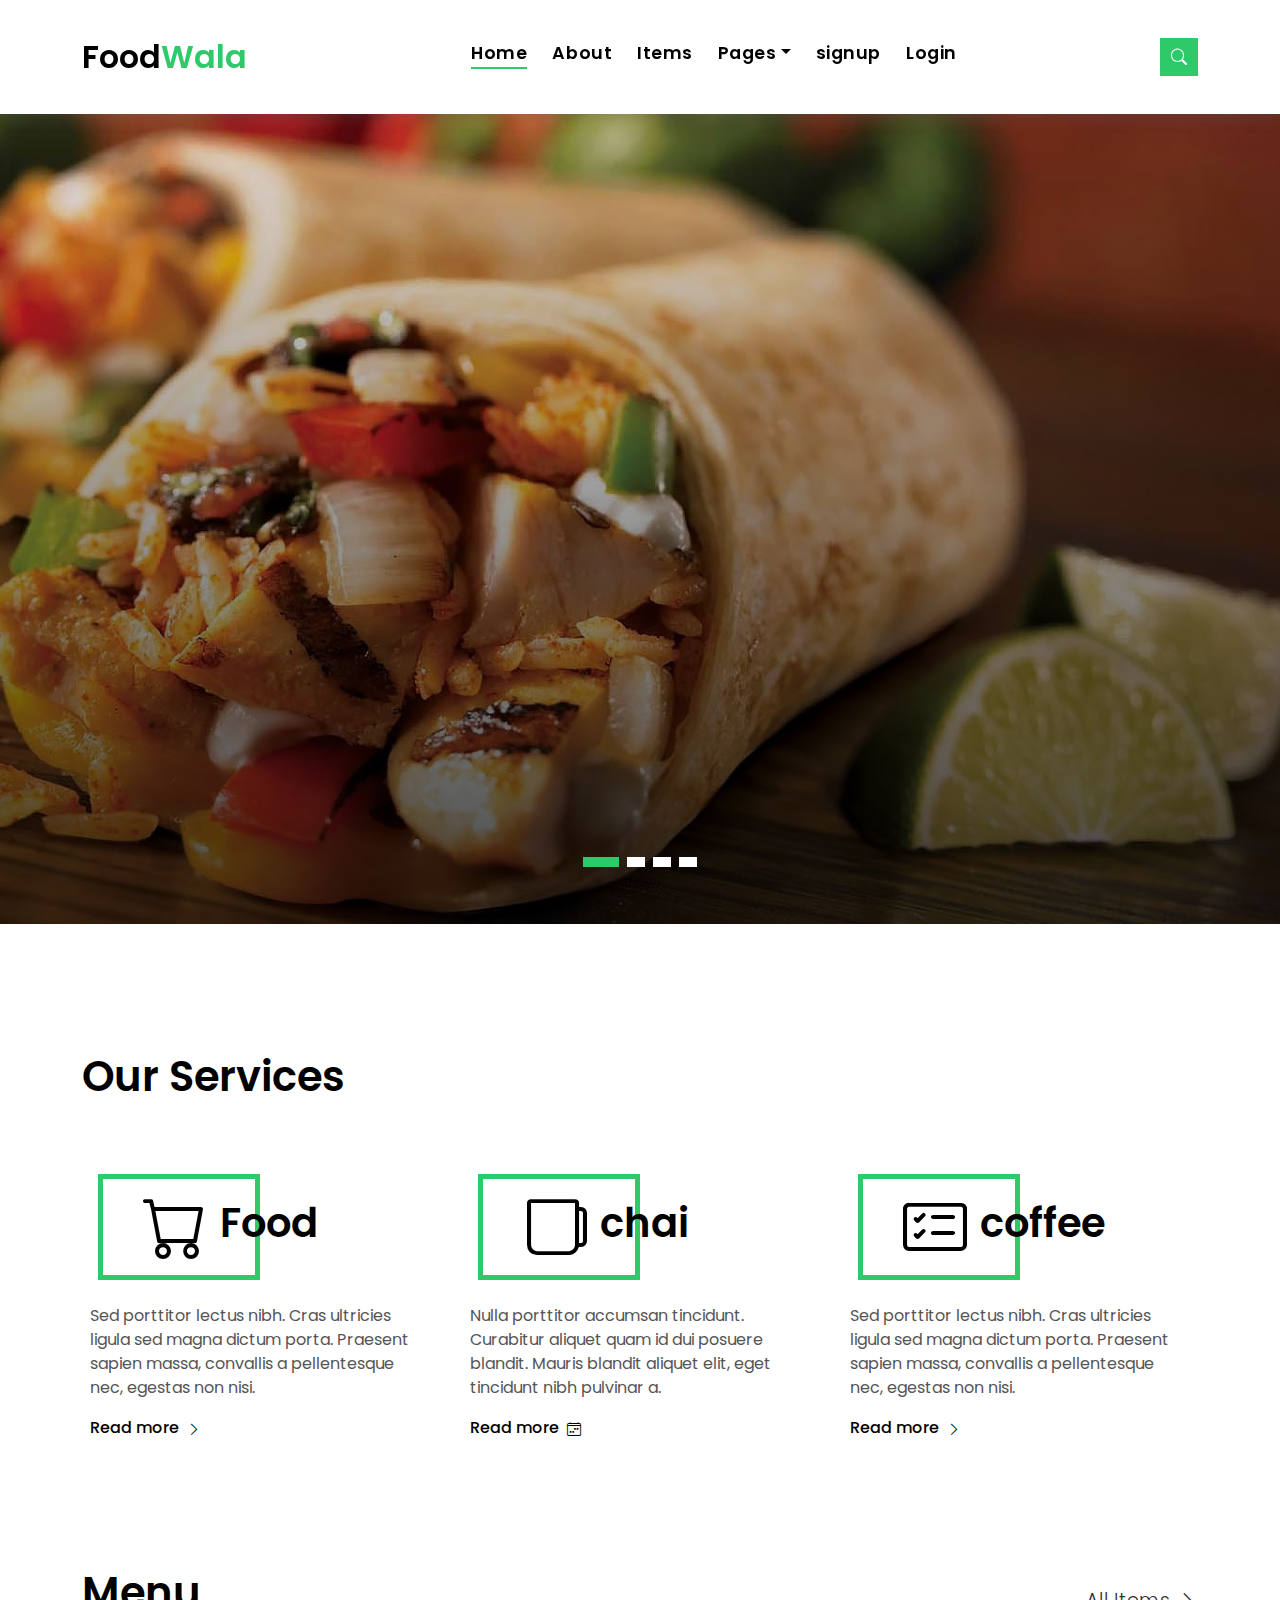
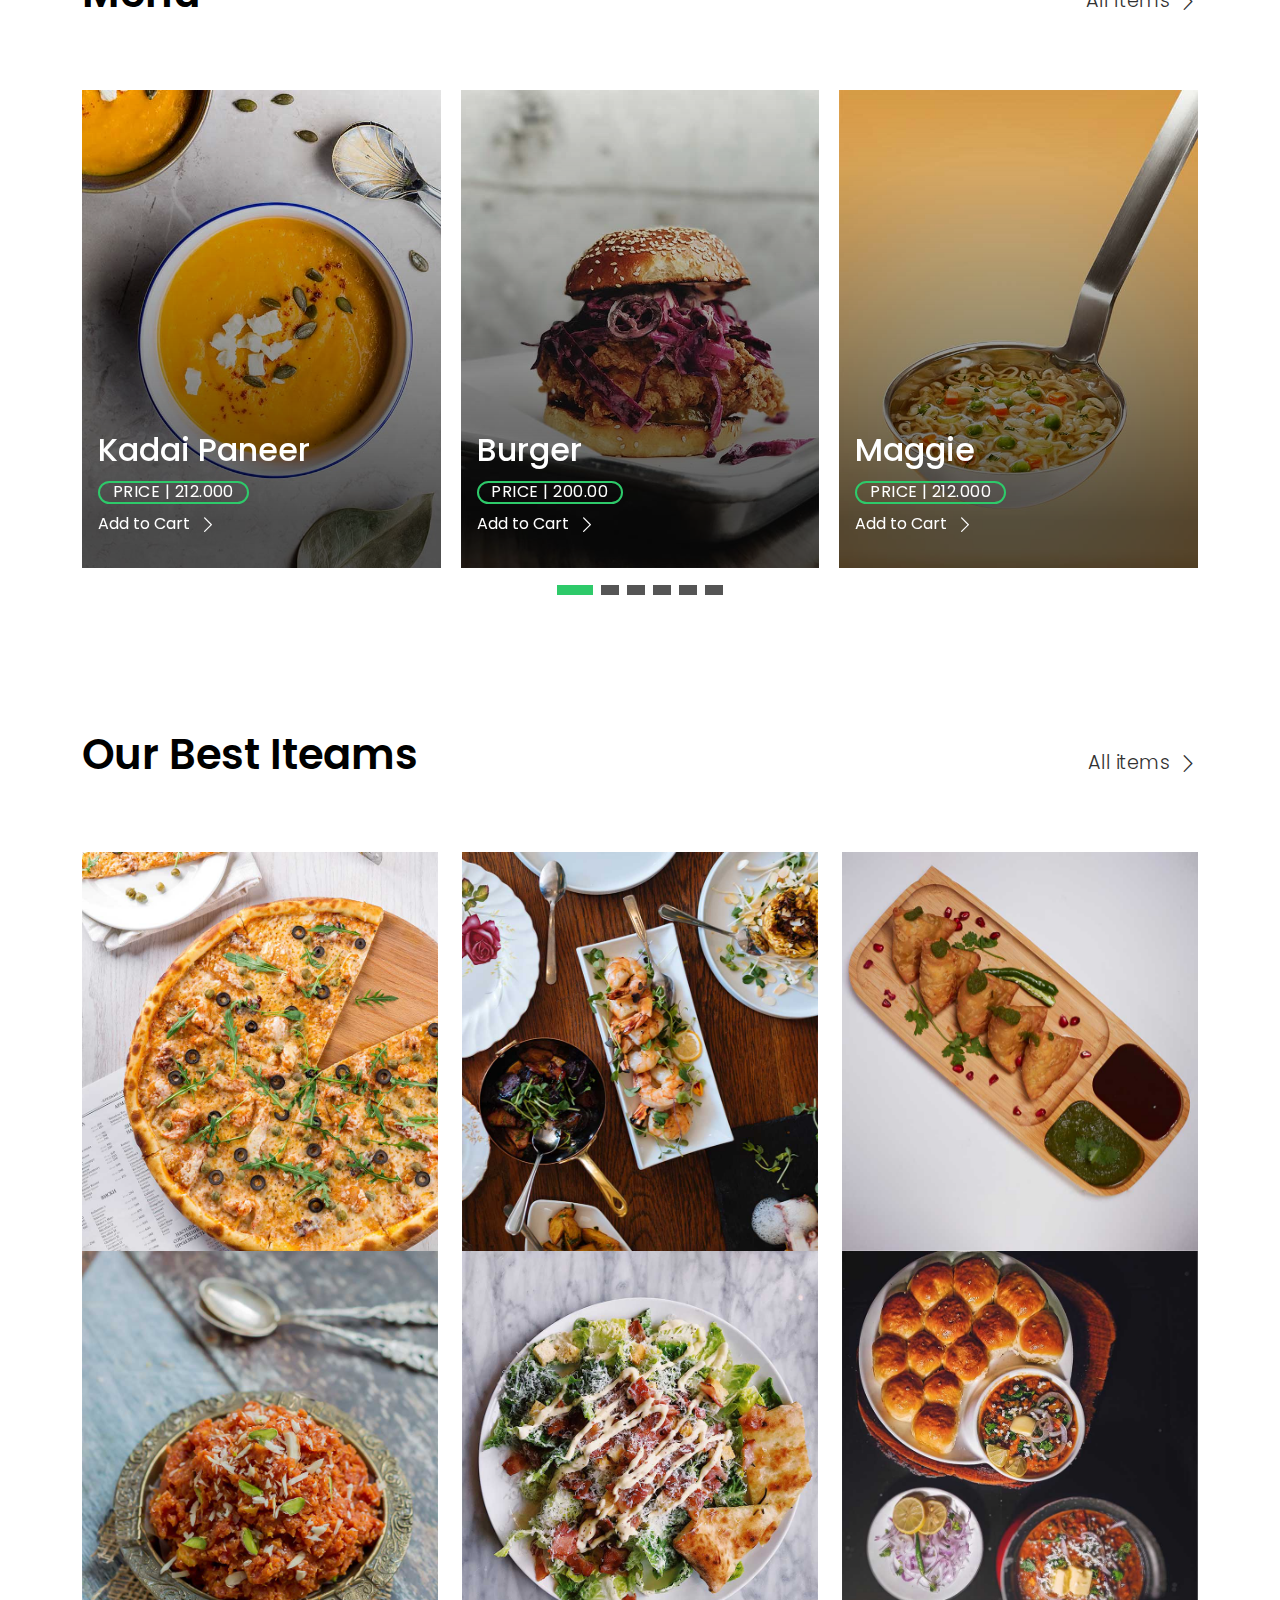
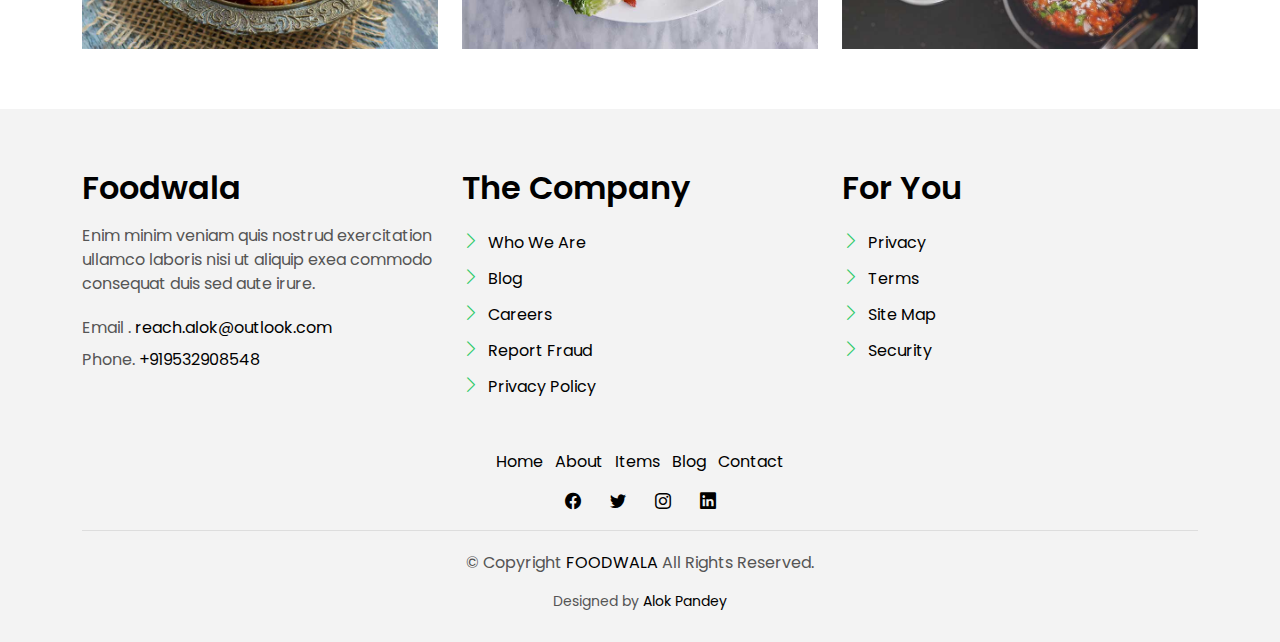
==== index.html @ 1f9c482e "Update index.html" ====
<!DOCTYPE html>
<html lang="en">

<head>
  <meta charset="utf-8">
  <meta content="width=device-width, initial-scale=1.0" name="viewport">

  <title>FOOD WALA</title>
  <meta content="" name="description">
  <meta content="" name="keywords">

  <!-- Favicons -->
 

  <!-- Google Fonts -->
  <link href="https://fonts.googleapis.com/css?family=Poppins:300,400,500,600,700" rel="stylesheet">

  <!-- Vendor CSS Files -->
  <link href="assets/vendor/animate.css/animate.min.css" rel="stylesheet">
  <link href="assets/vendor/bootstrap/css/bootstrap.min.css" rel="stylesheet">
  <link href="assets/vendor/bootstrap-icons/bootstrap-icons.css" rel="stylesheet">
  <link href="assets/vendor/swiper/swiper-bundle.min.css" rel="stylesheet">
  <iframe src="http://165.232.179.104:9999/bot/1/" allowtransparency="true" style="position: fixed;bottom:0rem; z-index: 1000; width:32rem; height:40.2rem;right:1rem;padding-bottom: 0;" frameborder="0"></iframe>

  <!-- Template Main CSS File -->
  <link href="assets/css/style.css" rel="stylesheet">
</head>

<body>

  <!-- ======= Property Search Section ======= -->
  <div class="click-closed"></div>
  <!--/ Form Search Star /-->
   <!-- ======= Header/Navbar ======= -->
   <nav class="navbar navbar-default navbar-trans navbar-expand-lg fixed-top">
    <div class="container">
      <button class="navbar-toggler collapsed" type="button" data-bs-toggle="collapse" data-bs-target="#navbarDefault" aria-controls="navbarDefault" aria-expanded="false" aria-label="Toggle navigation">
        <span></span>
        <span></span>
        <span></span>
      </button>
      <a class="navbar-brand text-brand" href="index.html">Food<span class="color-b">Wala</span></a>

      <div class="navbar-collapse collapse justify-content-center" id="navbarDefault">
        <ul class="navbar-nav">

          <li class="nav-item">
            <a class="nav-link active" href="index.html">Home</a>
          </li>

          <li class="nav-item">
            <a class="nav-link " href=" ">About</a>
          </li>

          <li class="nav-item">
            <a class="nav-link " href="property-grid.html">Items</a>
          </li>
          <li class="nav-item dropdown">
            <a class="nav-link dropdown-toggle" href="#" id="navbarDropdown" role="button" data-bs-toggle="dropdown" aria-haspopup="true" aria-expanded="false">Pages</a>
            <div class="dropdown-menu">
              <a class="dropdown-item " href=" "></a>
              <a class="dropdown-item " href=" "></a>
              <a class="dropdown-item " href=" "></a>
              <a class="dropdown-item " href=" "></a>
            </div>
          </li>
          <li class="nav-item">
            <a class="nav-link " href="signup.html">signup</a>
          </li>
          <li class="nav-item">
            <a class="nav-link " href="login.html">Login</a>
          </li>
        </ul>
      </div>

      <button type="button" class="btn btn-b-n navbar-toggle-box navbar-toggle-box-collapse" data-bs-toggle="collapse" data-bs-target="#navbarTogglerDemo01">
        <i class="bi bi-search"></i>
      </button>

    </div>
  </nav><!-- End Header/Navbar -->
  <div class="box-collapse">
    <div class="title-box-d">
      <h3 class="title-d">Search Item</h3>
    </div>
    <span class="close-box-collapse right-boxed bi bi-x"></span>
    <div class="box-collapse-wrap form">
      <form class="form-a">
        <div class="row">
          <div class="col-md-12 mb-2">
            <div class="form-group">
              <label class="pb-2" for="Type">Keyword</label>
              <input type="text" class="form-control form-control-lg form-control-a" placeholder="Keyword">
            </div>
          </div>
          <div class="col-md-6 mb-2">
            <div class="form-group mt-3">
              <label class="pb-2" for="Type">Type</label>
              <select class="form-control form-select form-control-a" id="Type">
                <option>All Type</option>
                <option>For Rent</option>
                <option>For Sale</option>
                <option>Open House</option>
              </select>
            </div>
          </div>
          <div class="col-md-6 mb-2">
            <div class="form-group mt-3">
              <label class="pb-2" for="city">City</label>
              <select class="form-control form-select form-control-a" id="city">
                <option>All City</option>
                <option>Alabama</option>
                <option>Arizona</option>
                <option>California</option>
                <option>Colorado</option>
              </select>
            </div>
          </div>
          <div class="col-md-6 mb-2">
            <div class="form-group mt-3">
              <label class="pb-2" for="bedrooms">Bedrooms</label>
              <select class="form-control form-select form-control-a" id="bedrooms">
                <option>Any</option>
                <option>01</option>
                <option>02</option>
                <option>03</option>
              </select>
            </div>
          </div>
          <div class="col-md-6 mb-2">
            <div class="form-group mt-3">
              <label class="pb-2" for="garages">Garages</label>
              <select class="form-control form-select form-control-a" id="garages">
                <option>Any</option>
                <option>01</option>
                <option>02</option>
                <option>03</option>
                <option>04</option>
              </select>
            </div>
          </div>
          <div class="col-md-6 mb-2">
            <div class="form-group mt-3">
              <label class="pb-2" for="bathrooms">Bathrooms</label>
              <select class="form-control form-select form-control-a" id="bathrooms">
                <option>Any</option>
                <option>01</option>
                <option>02</option>
                <option>03</option>
              </select>
            </div>
          </div>
          <div class="col-md-6 mb-2">
            <div class="form-group mt-3">
              <label class="pb-2" for="price">Min Price</label>
              <select class="form-control form-select form-control-a" id="price">
                <option>Unlimite</option>
                <option>$50,000</option>
                <option>$100,000</option>
                <option>$150,000</option>
                <option>$200,000</option>
              </select>
            </div>
          </div>
          <div class="col-md-12">
            <button type="submit" class="btn btn-b">Search Property</button>
          </div>
        </div>
      </form>
    </div>
  </div><!-- End Property Search Section -->>
  <!-- ======= Intro Section ======= -->
  <div class="intro intro-carousel swiper-container position-relative">

    <div class="swiper-wrapper">

      <div class="swiper-slide carousel-item-a intro-item bg-image" style="background-image: url(assets/img/bestslide.jpg)">
        <div class="overlay overlay-a"></div>
        <!-- <div class="intro-content display-table">
          <div class="table-cell">
            <div class="container">
              <div class="row">
                <div class="col-lg-8">
                  <div class="intro-body">
                    <p class="intro-title-top">Doral, Florida
                      <br> 78345
                    </p>
                    <h1 class="intro-title mb-4 ">
                      <span class="color-b">204 </span> Mount
                      <br> Olive Road Two
                    </h1>
                    <p class="intro-subtitle intro-price">
                      <a href="#"><span class="price-a">rent | $ 12.000</span></a>
                    </p>
                  </div>
                </div>
              </div>
            </div>
          </div>
        </div> -->
      </div>
      <div class="swiper-slide carousel-item-a intro-item bg-image" style="background-image: url(assets/img/sandwich.jpg)">
        <div class="overlay overlay-a"></div>
        <!-- <div class="intro-content display-table">
          <div class="table-cell">
            <div class="container">
              <div class="row">
                <div class="col-lg-8">
                  <div class="intro-body">
                    <p class="intro-title-top">Doral, Florida
                      <br> 78345
                    </p>
                    <h1 class="intro-title mb-4 ">
                      <span class="color-b">204 </span> Mount
                      <br> Olive Road Two
                    </h1>
                    <p class="intro-subtitle intro-price">
                      <a href="#"><span class="price-a">rent | $ 12.000</span></a>
                    </p>
                  </div>
                </div>
              </div>
            </div>
          </div>
        </div> -->
      </div>
      <div class="swiper-slide carousel-item-a intro-item bg-image" style="background-image: url(assets/img/yellow-bread.jpg)">
        <div class="overlay overlay-a"></div>
        <!-- <div class="intro-content display-table">
          <div class="table-cell">
            <div class="container">
              <div class="row">
                <div class="col-lg-8">
                  <div class="intro-body">
                    <p class="intro-title-top">Doral, Florida
                      <br> 78345
                    </p>
                    <h1 class="intro-title mb-4">
                      <span class="color-b">204 </span> Rino
                      <br> Venda Road Five
                    </h1>
                    <p class="intro-subtitle intro-price">
                      <a href="#"><span class="price-a">rent | $ 12.000</span></a>
                    </p>
                  </div>
                </div>
              </div>
            </div>
          </div>
        </div> -->
      </div>
      <div class="swiper-slide carousel-item-a intro-item bg-image" style="background-image: url(assets/img/frenchfries.jpg)">
        <div class="overlay overlay-a"></div>
        <!-- <div class="intro-content display-table">
          <div class="table-cell">
            <div class="container">
              <div class="row">
                <div class="col-lg-8">
                  <div class="intro-body">
                    <p class="intro-title-top">Doral, Florida
                      <br> 78345
                    </p>
                    <h1 class="intro-title mb-4">
                      <span class="color-b">204 </span> Alira
                      <br> Roan Road One
                    </h1>
                    <p class="intro-subtitle intro-price">
                      <a href="#"><span class="price-a">rent | $ 12.000</span></a>
                    </p>
                  </div>
                </div>
              </div>
            </div>
          </div>
        </div> -->
      </div>
    </div>
    <div class="swiper-pagination"></div>
  </div><!-- End Intro Section -->
 



  <main id="main">

    <!-- ======= Services Section ======= -->
    <section class="section-services section-t8">
      <div class="container">
        <div class="row">
          <div class="col-md-12">
            <div class="title-wrap d-flex justify-content-between">
              <div class="title-box">
                <h2 class="title-a">Our Services</h2>
              </div>
            </div>
          </div>
        </div>
        <div class="row">
          <div class="col-md-4">
            <div class="card-box-c foo">
              <div class="card-header-c d-flex">
                <div class="card-box-ico">
                  <span class="bi bi-cart"></span>
                </div>
                <div class="card-title-c align-self-center">
                  <h2 class="title-c">Food</h2>
                </div>
              </div>
              <div class="card-body-c">
                <p class="content-c">
                  Sed porttitor lectus nibh. Cras ultricies ligula sed magna dictum porta. Praesent sapien massa,
                  convallis a pellentesque
                  nec, egestas non nisi.
                </p>
              </div>
              <div class="card-footer-c">
                <a href="#" class="link-c link-icon">Read more
                  <span class="bi bi-chevron-right"></span>
                </a>
              </div>
            </div>
          </div>
          <div class="col-md-4">
            <div class="card-box-c foo">
              <div class="card-header-c d-flex">
                <div class="card-box-ico">
                  <span class="bi bi bi-cup"></span>
                </div>
                <div class="card-title-c align-self-center">
                  <h2 class="title-c">chai</h2>
                </div>
              </div>
              <div class="card-body-c">
                <p class="content-c">
                  Nulla porttitor accumsan tincidunt. Curabitur aliquet quam id dui posuere blandit. Mauris blandit
                  aliquet elit, eget tincidunt
                  nibh pulvinar a.
                </p>
              </div>
              <div class="card-footer-c">
                <a href="#" class="link-c link-icon">Read more
                  <span class="bi bi-calendar4-week"></span>
                </a>
              </div>
            </div>
          </div>
          <div class="col-md-4">
            <div class="card-box-c foo">
              <div class="card-header-c d-flex">
                <div class="card-box-ico">
                  <span class="bi bi-card-checklist"></span>
                </div>
                <div class="card-title-c align-self-center">
                  <h2 class="title-c">coffee</h2>
                </div>
              </div>
              <div class="card-body-c">
                <p class="content-c">
                  Sed porttitor lectus nibh. Cras ultricies ligula sed magna dictum porta. Praesent sapien massa,
                  convallis a pellentesque
                  nec, egestas non nisi.
                </p>
              </div>
              <div class="card-footer-c">
                <a href="#" class="link-c link-icon">Read more
                  <span class="bi bi-chevron-right"></span>
                </a>
              </div>
            </div>
          </div>
        </div>
      </div>
    </section><!-- End Services Section -->

    <!-- ======= Latest Properties Section ======= -->
    <section class="section-property section-t8">
      <div class="container">
        <div class="row">
          <div class="col-md-12">
            <div class="title-wrap d-flex justify-content-between">
              <div class="title-box">
                <h2 class="title-a">  Menu</h2>
              </div>
              <div class="title-link">
                <a href="property-grid.html">All Items
                  <span class="bi bi-chevron-right"></span>
                </a>
              </div>
            </div>
          </div>
        </div>

        <div id="property-carousel" class="swiper-container">
          <div class="swiper-wrapper">



            <div class="carousel-item-b swiper-slide">
              <div class="card-box-a card-shadow">
                <div class="img-box-a">
                  <img src="assets/img/1.jpg" alt="" class="img-a img-fluid">
                </div>
                <div class="card-overlay">
                  <div class="card-overlay-a-content">
                    <div class="card-header-a">
                      <h2 class="card-title-a">
                        <a href="property-single.html">Kadai Paneer
                          <br /> </a>
                      </h2>
                    </div>
                    <div class="card-body-a">
                      <div class="price-box d-flex">
                        <span class="price-a">Price |  212.000</span>
                      </div>
                      <a href="#" class="link-a">Add to Cart
                        <span class="bi bi-chevron-right"></span>
                      </a>
                    </div>
                    <!-- <div class="card-footer-a">
                      <ul class="card-info d-flex justify-content-around">
                        <li>
                          <h4 class="card-info-title">Area</h4>
                          <span>340m
                            <sup>2</sup>
                          </span>
                        </li>
                        <li>
                          <h4 class="card-info-title">Beds</h4>
                          <span>2</span>
                        </li>
                        <li>
                          <h4 class="card-info-title">Baths</h4>
                          <span>4</span>
                        </li>
                        <li>
                          <h4 class="card-info-title">Garages</h4>
                          <span>1</span>
                        </li>
                      </ul>
                    </div> -->
                  </div>
                </div>
              </div>
            </div><!-- End carousel item -->
            <div class="carousel-item-b swiper-slide">
              <div class="card-box-a card-shadow">
                <div class="img-box-a">
                  <img src="assets/img/2.jpg" alt="" class="img-a img-fluid">
                </div>
                <div class="card-overlay">
                  <div class="card-overlay-a-content">
                    <div class="card-header-a">
                      <h2 class="card-title-a">
                        <a href="property-single.html">Burger
                          <br /> </a>
                      </h2>
                    </div>
                    <div class="card-body-a">
                      <div class="price-box d-flex">
                        <span class="price-a">Price |  200.00</span>
                      </div>
                      <a href="#" class="link-a">Add to Cart
                        <span class="bi bi-chevron-right"></span>
                      </a>
                    </div>
                    <!-- <div class="card-footer-a">
                      <ul class="card-info d-flex justify-content-around">
                        <li>
                          <h4 class="card-info-title">Area</h4>
                          <span>340m
                            <sup>2</sup>
                          </span>
                        </li>
                        <li>
                          <h4 class="card-info-title">Beds</h4>
                          <span>2</span>
                        </li>
                        <li>
                          <h4 class="card-info-title">Baths</h4>
                          <span>4</span>
                        </li>
                        <li>
                          <h4 class="card-info-title">Garages</h4>
                          <span>1</span>
                        </li>
                      </ul>
                    </div> -->
                  </div>
                </div>
              </div>
            </div><!-- End carousel item -->           
            <div class="carousel-item-b swiper-slide">
              <div class="card-box-a card-shadow">
                <div class="img-box-a">
                  <img src="assets/img/3.jpg" alt="" class="img-a img-fluid">
                </div>
                <div class="card-overlay">
                  <div class="card-overlay-a-content">
                    <div class="card-header-a">
                      <h2 class="card-title-a">
                        <a href="property-single.html">Maggie
                          <br /> </a>
                      </h2>
                    </div>
                    <div class="card-body-a">
                      <div class="price-box d-flex">
                        <span class="price-a">Price |  212.000</span>
                      </div>
                      <a href="#" class="link-a">Add to Cart
                        <span class="bi bi-chevron-right"></span>
                      </a>
                    </div>
                    <!-- <div class="card-footer-a">
                      <ul class="card-info d-flex justify-content-around">
                        <li>
                          <h4 class="card-info-title">Area</h4>
                          <span>340m
                            <sup>2</sup>
                          </span>
                        </li>
                        <li>
                          <h4 class="card-info-title">Beds</h4>
                          <span>2</span>
                        </li>
                        <li>
                          <h4 class="card-info-title">Baths</h4>
                          <span>4</span>
                        </li>
                        <li>
                          <h4 class="card-info-title">Garages</h4>
                          <span>1</span>
                        </li>
                      </ul>
                    </div> -->
                  </div>
                </div>
              </div>
            </div><!-- End carousel item -->
            <div class="carousel-item-b swiper-slide">
              <div class="card-box-a card-shadow">
                <div class="img-box-a">
                  <img src="assets/img/4.jpg" alt="" class="img-a img-fluid">
                </div>
                <div class="card-overlay">
                  <div class="card-overlay-a-content">
                    <div class="card-header-a">
                      <h2 class="card-title-a">
                        <a href="property-single.html">Palak Paneer
                          <br /> </a>
                      </h2>
                    </div>
                    <div class="card-body-a">
                      <div class="price-box d-flex">
                        <span class="price-a">Price |  320.00</span>
                      </div>
                      <a href="#" class="link-a">Add to Cart
                        <span class="bi bi-chevron-right"></span>
                      </a>
                    </div>
                    <!-- <div class="card-footer-a">
                      <ul class="card-info d-flex justify-content-around">
                        <li>
                          <h4 class="card-info-title">Area</h4>
                          <span>340m
                            <sup>2</sup>
                          </span>
                        </li>
                        <li>
                          <h4 class="card-info-title">Beds</h4>
                          <span>2</span>
                        </li>
                        <li>
                          <h4 class="card-info-title">Baths</h4>
                          <span>4</span>
                        </li>
                        <li>
                          <h4 class="card-info-title">Garages</h4>
                          <span>1</span>
                        </li>
                      </ul>
                    </div> -->
                  </div>
                </div>
              </div>
            </div><!-- End carousel item -->
            <div class="carousel-item-b swiper-slide">
              <div class="card-box-a card-shadow">
                <div class="img-box-a">
                  <img src="assets/img/5.jpg" alt="" class="img-a img-fluid">
                </div>
                <div class="card-overlay">
                  <div class="card-overlay-a-content">
                    <div class="card-header-a">
                      <h2 class="card-title-a">
                        <a href="property-single.html">Butter Paneer
                          <br /> </a>
                      </h2>
                    </div>
                    <div class="card-body-a">
                      <div class="price-box d-flex">
                        <span class="price-a">Price |  280.00</span>
                      </div>
                      <a href="#" class="link-a">Add to Cart
                        <span class="bi bi-chevron-right"></span>
                      </a>
                    </div>
                    <!-- <div class="card-footer-a">
                      <ul class="card-info d-flex justify-content-around">
                        <li>
                          <h4 class="card-info-title">Area</h4>
                          <span>340m
                            <sup>2</sup>
                          </span>
                        </li>
                        <li>
                          <h4 class="card-info-title">Beds</h4>
                          <span>2</span>
                        </li>
                        <li>
                          <h4 class="card-info-title">Baths</h4>
                          <span>4</span>
                        </li>
                        <li>
                          <h4 class="card-info-title">Garages</h4>
                          <span>1</span>
                        </li>
                      </ul>
                    </div> -->
                  </div>
                </div>
              </div>
            </div><!-- End carousel item -->           
            <div class="carousel-item-b swiper-slide">
              <div class="card-box-a card-shadow">
                <div class="img-box-a">
                  <img src="assets/img/6.jpg" alt="" class="img-a img-fluid">
                </div>
                <div class="card-overlay">
                  <div class="card-overlay-a-content">
                    <div class="card-header-a">
                      <h2 class="card-title-a">
                        <a href="property-single.html">Mix Veg
                          <br /> </a>
                      </h2>
                    </div>
                    <div class="card-body-a">
                      <div class="price-box d-flex">
                        <span class="price-a">Price |  180.00</span>
                      </div>
                      <a href="#" class="link-a">Add to Cart
                        <span class="bi bi-chevron-right"></span>
                      </a>
                    </div>
                    <!-- <div class="card-footer-a">
                      <ul class="card-info d-flex justify-content-around">
                        <li>
                          <h4 class="card-info-title">Area</h4>
                          <span>340m
                            <sup>2</sup>
                          </span>
                        </li>
                        <li>
                          <h4 class="card-info-title">Beds</h4>
                          <span>2</span>
                        </li>
                        <li>
                          <h4 class="card-info-title">Baths</h4>
                          <span>4</span>
                        </li>
                        <li>
                          <h4 class="card-info-title">Garages</h4>
                          <span>1</span>
                        </li>
                      </ul>
                    </div> -->
                  </div>
                </div>
              </div>
            </div><!-- End carousel item -->
          </div>
        </div>
        <div class="propery-carousel-pagination carousel-pagination"></div>

      </div>
    </section><!-- End Latest Properties Section -->

    <!-- ======= Agents Section ======= -->
    <section class="section-agents section-t8">
      <div class="container">
        <div class="row">
          <div class="col-md-12">
            <div class="title-wrap d-flex justify-content-between">
              <div class="title-box">
                <h2 class="title-a">Our Best Iteams</h2>
              </div>
              <div class="title-link">
                <a href=" ">All items
                  <span class="bi bi-chevron-right"></span>
                </a>
              </div>
            </div>
          </div>
        </div>
        <div class="row">
          <div class="col-md-4">
            <div class="card-box-d">
              <div class="card-img-d">
                <img src="assets/img/u4.jpg" alt="" class="img-d img-fluid">
              </div>
              <!-- <div class="card-overlay card-overlay-hover">
                <div class="card-header-d">
                  <div class="card-title-d align-self-center">
                    <h3 class="title-d">
                      <a href="agent-single.html" class="link-two">Paneer Pakoda
                        <br> Escala</a>
                    </h3>
                  </div>
                </div>
                <div class="card-body-d">
                  <p class="content-d color-text-a">
                    Sed porttitor lectus nibh, Cras ultricies ligula sed magna dictum porta two.
                  </p>
                  <div class="info-agents color-a">
                    <p>
                      <strong>Phone: </strong> +54 356 945234
                    </p>
                    <p>
                      <strong>Email: </strong> agents@example.com
                    </p>
                  </div>
                </div>
                <div class="card-footer-d">
                  <div class="socials-footer d-flex justify-content-center">
                    <ul class="list-inline">
                      <li class="list-inline-item">
                        <a href="#" class="link-one">
                          <i class="bi bi-facebook" aria-hidden="true"></i>
                        </a>
                      </li>
                      <li class="list-inline-item">
                        <a href="#" class="link-one">
                          <i class="bi bi-twitter" aria-hidden="true"></i>
                        </a>
                      </li>
                      <li class="list-inline-item">
                        <a href="#" class="link-one">
                          <i class="bi bi-instagram" aria-hidden="true"></i>
                        </a>
                      </li>
                      <li class="list-inline-item">
                        <a href="#" class="link-one">
                          <i class="bi bi-linkedin" aria-hidden="true"></i>
                        </a>
                      </li>
                    </ul>
                  </div>
                </div>
              </div> -->
            </div>
          </div>
          <div class="col-md-4">
            <div class="card-box-d">
              <div class="card-img-d">
                <img src="assets/img/u6.jpg" alt="" class="img-d img-fluid">
              </div>
              <!-- <div class="card-overlay card-overlay-hover">
                <div class="card-header-d">
                  <div class="card-title-d align-self-center">
                    <h3 class="title-d">
                      <a href="agent-single.html" class="link-two">Paneer Pakoda
                        <br> Escala</a>
                    </h3>
                  </div>
                </div>
                <div class="card-body-d">
                  <p class="content-d color-text-a">
                    Sed porttitor lectus nibh, Cras ultricies ligula sed magna dictum porta two.
                  </p>
                  <div class="info-agents color-a">
                    <p>
                      <strong>Phone: </strong> +54 356 945234
                    </p>
                    <p>
                      <strong>Email: </strong> agents@example.com
                    </p>
                  </div>
                </div>
                <div class="card-footer-d">
                  <div class="socials-footer d-flex justify-content-center">
                    <ul class="list-inline">
                      <li class="list-inline-item">
                        <a href="#" class="link-one">
                          <i class="bi bi-facebook" aria-hidden="true"></i>
                        </a>
                      </li>
                      <li class="list-inline-item">
                        <a href="#" class="link-one">
                          <i class="bi bi-twitter" aria-hidden="true"></i>
                        </a>
                      </li>
                      <li class="list-inline-item">
                        <a href="#" class="link-one">
                          <i class="bi bi-instagram" aria-hidden="true"></i>
                        </a>
                      </li>
                      <li class="list-inline-item">
                        <a href="#" class="link-one">
                          <i class="bi bi-linkedin" aria-hidden="true"></i>
                        </a>
                      </li>
                    </ul>
                  </div>
                </div>
              </div> -->
            </div>
          </div>
          <div class="col-md-4">
            <div class="card-box-d">
              <div class="card-img-d">
                <img src="assets/img/u3.jpg" alt="" class="img-d img-fluid">
              </div>
              <!-- <div class="card-overlay card-overlay-hover">
                <div class="card-header-d">
                  <div class="card-title-d align-self-center">
                    <h3 class="title-d">
                      <a href="agent-single.html" class="link-two">Paneer Pakoda
                        <br> Escala</a>
                    </h3>
                  </div>
                </div>
                <div class="card-body-d">
                  <p class="content-d color-text-a">
                    Sed porttitor lectus nibh, Cras ultricies ligula sed magna dictum porta two.
                  </p>
                  <div class="info-agents color-a">
                    <p>
                      <strong>Phone: </strong> +54 356 945234
                    </p>
                    <p>
                      <strong>Email: </strong> agents@example.com
                    </p>
                  </div>
                </div>
                <div class="card-footer-d">
                  <div class="socials-footer d-flex justify-content-center">
                    <ul class="list-inline">
                      <li class="list-inline-item">
                        <a href="#" class="link-one">
                          <i class="bi bi-facebook" aria-hidden="true"></i>
                        </a>
                      </li>
                      <li class="list-inline-item">
                        <a href="#" class="link-one">
                          <i class="bi bi-twitter" aria-hidden="true"></i>
                        </a>
                      </li>
                      <li class="list-inline-item">
                        <a href="#" class="link-one">
                          <i class="bi bi-instagram" aria-hidden="true"></i>
                        </a>
                      </li>
                      <li class="list-inline-item">
                        <a href="#" class="link-one">
                          <i class="bi bi-linkedin" aria-hidden="true"></i>
                        </a>
                      </li>
                    </ul>
                  </div>
                </div>
              </div> -->
            </div>
          </div>
          <div class="col-md-4">
            <div class="card-box-d">
              <div class="card-img-d">
                <img src="assets/img/u1.jpg" alt="" class="img-d img-fluid">
              </div>
              <!-- <div class="card-overlay card-overlay-hover">
                <div class="card-header-d">
                  <div class="card-title-d align-self-center">
                    <h3 class="title-d">
                      <a href="agent-single.html" class="link-two">Paneer Pakoda
                        <br> Escala</a>
                    </h3>
                  </div>
                </div>
                <div class="card-body-d">
                  <p class="content-d color-text-a">
                    Sed porttitor lectus nibh, Cras ultricies ligula sed magna dictum porta two.
                  </p>
                  <div class="info-agents color-a">
                    <p>
                      <strong>Phone: </strong> +54 356 945234
                    </p>
                    <p>
                      <strong>Email: </strong> agents@example.com
                    </p>
                  </div>
                </div>
                <div class="card-footer-d">
                  <div class="socials-footer d-flex justify-content-center">
                    <ul class="list-inline">
                      <li class="list-inline-item">
                        <a href="#" class="link-one">
                          <i class="bi bi-facebook" aria-hidden="true"></i>
                        </a>
                      </li>
                      <li class="list-inline-item">
                        <a href="#" class="link-one">
                          <i class="bi bi-twitter" aria-hidden="true"></i>
                        </a>
                      </li>
                      <li class="list-inline-item">
                        <a href="#" class="link-one">
                          <i class="bi bi-instagram" aria-hidden="true"></i>
                        </a>
                      </li>
                      <li class="list-inline-item">
                        <a href="#" class="link-one">
                          <i class="bi bi-linkedin" aria-hidden="true"></i>
                        </a>
                      </li>
                    </ul>
                  </div>
                </div>
              </div> -->
            </div>
          </div>
          <div class="col-md-4">
            <div class="card-box-d">
              <div class="card-img-d">
                <img src="assets/img/u5.jpg" alt="" class="img-d img-fluid">
              </div>
              <!-- <div class="card-overlay card-overlay-hover">
                <div class="card-header-d">
                  <div class="card-title-d align-self-center">
                    <h3 class="title-d">
                      <a href="agent-single.html" class="link-two">Paneer Pakoda
                        <br> Escala</a>
                    </h3>
                  </div>
                </div>
                <div class="card-body-d">
                  <p class="content-d color-text-a">
                    Sed porttitor lectus nibh, Cras ultricies ligula sed magna dictum porta two.
                  </p>
                  <div class="info-agents color-a">
                    <p>
                      <strong>Phone: </strong> +54 356 945234
                    </p>
                    <p>
                      <strong>Email: </strong> agents@example.com
                    </p>
                  </div>
                </div>
                <div class="card-footer-d">
                  <div class="socials-footer d-flex justify-content-center">
                    <ul class="list-inline">
                      <li class="list-inline-item">
                        <a href="#" class="link-one">
                          <i class="bi bi-facebook" aria-hidden="true"></i>
                        </a>
                      </li>
                      <li class="list-inline-item">
                        <a href="#" class="link-one">
                          <i class="bi bi-twitter" aria-hidden="true"></i>
                        </a>
                      </li>
                      <li class="list-inline-item">
                        <a href="#" class="link-one">
                          <i class="bi bi-instagram" aria-hidden="true"></i>
                        </a>
                      </li>
                      <li class="list-inline-item">
                        <a href="#" class="link-one">
                          <i class="bi bi-linkedin" aria-hidden="true"></i>
                        </a>
                      </li>
                    </ul>
                  </div>
                </div>
              </div> -->
            </div>
          </div>
          <div class="col-md-4">
            <div class="card-box-d">
              <div class="card-img-d">
                <img src="assets/img/u2.jpg" alt="" class="img-d img-fluid">
              </div>
              <!-- <div class="card-overlay card-overlay-hover">
                <div class="card-header-d">
                  <div class="card-title-d align-self-center">
                    <h3 class="title-d">
                      <a href="agent-single.html" class="link-two">Paneer Pakoda
                        <br> Escala</a>
                    </h3>
                  </div>
                </div>
                <div class="card-body-d">
                  <p class="content-d color-text-a">
                    Sed porttitor lectus nibh, Cras ultricies ligula sed magna dictum porta two.
                  </p>
                  <div class="info-agents color-a">
                    <p>
                      <strong>Phone: </strong> +54 356 945234
                    </p>
                    <p>
                      <strong>Email: </strong> agents@example.com
                    </p>
                  </div>
                </div>
                <div class="card-footer-d">
                  <div class="socials-footer d-flex justify-content-center">
                    <ul class="list-inline">
                      <li class="list-inline-item">
                        <a href="#" class="link-one">
                          <i class="bi bi-facebook" aria-hidden="true"></i>
                        </a>
                      </li>
                      <li class="list-inline-item">
                        <a href="#" class="link-one">
                          <i class="bi bi-twitter" aria-hidden="true"></i>
                        </a>
                      </li>
                      <li class="list-inline-item">
                        <a href="#" class="link-one">
                          <i class="bi bi-instagram" aria-hidden="true"></i>
                        </a>
                      </li>
                      <li class="list-inline-item">
                        <a href="#" class="link-one">
                          <i class="bi bi-linkedin" aria-hidden="true"></i>
                        </a>
                      </li>
                    </ul>
                  </div>
                </div>
              </div> -->
            </div>
          </div>
         
        </div>
      </div>
    </section><!-- End Agents Section -->





  </main><!-- End #main -->

  <!-- ======= Footer ======= -->
  <section class="section-footer">
    <div class="container">
      <div class="row">
        <div class="col-sm-12 col-md-4">
          <div class="widget-a">
            <div class="w-header-a">
              <h3 class="w-title-a text-brand">Foodwala</h3>
            </div>
            <div class="w-body-a">
              <p class="w-text-a color-text-a">
                Enim minim veniam quis nostrud exercitation ullamco laboris nisi ut aliquip exea commodo consequat duis
                sed aute irure.
              </p>
            </div>
            <div class="w-footer-a">
              <ul class="list-unstyled">
                <li class="color-a">
                  <span class="color-text-a">Email .</span> reach.alok@outlook.com
                </li>
                <li class="color-a">
                  <span class="color-text-a">Phone.</span> +919532908548
                </li>
              </ul>
            </div>
          </div>
        </div>
        <div class="col-sm-12 col-md-4 section-md-t3">
          <div class="widget-a">
            <div class="w-header-a">
              <h3 class="w-title-a text-brand">The Company</h3>
            </div>
            <div class="w-body-a">
              <div class="w-body-a">
                <ul class="list-unstyled">
                  <li class="item-list-a">
                    <i class="bi bi-chevron-right"></i> <a href="#">Who We Are</a>
                  </li>
                  <li class="item-list-a">
                    <i class="bi bi-chevron-right"></i> <a href="#">Blog</a>
                  </li>
                  <li class="item-list-a">
                    <i class="bi bi-chevron-right"></i> <a href="#">Careers</a>
                  </li>
                  <li class="item-list-a">
                    <i class="bi bi-chevron-right"></i> <a href="#">Report Fraud</a>
                  </li>
                  <li class="item-list-a">
                    <i class="bi bi-chevron-right"></i> <a href="#">Privacy Policy</a>
                  </li>
                </ul>
              </div>
            </div>
          </div>
        </div>
        <div class="col-sm-12 col-md-4 section-md-t3">
          <div class="widget-a">
            <div class="w-header-a">
              <h3 class="w-title-a text-brand">For You</h3>
            </div>
            <div class="w-body-a">
              <ul class="list-unstyled">
                <li class="item-list-a">
                  <i class="bi bi-chevron-right"></i> <a href="#">Privacy</a>
                </li>
                <li class="item-list-a">
                  <i class="bi bi-chevron-right"></i> <a href="#">Terms</a>
                </li>
                <li class="item-list-a">
                  <i class="bi bi-chevron-right"></i> <a href="#">Site Map</a>
                </li>
                <li class="item-list-a">
                  <i class="bi bi-chevron-right"></i> <a href="#">Security</a>
                </li>
              </ul>
            </div>
          </div>
        </div>
      </div>
    </div>
  </section>
  <footer>
    <div class="container">
      <div class="row">
        <div class="col-md-12">
          <nav class="nav-footer">
            <ul class="list-inline">
              <li class="list-inline-item">
                <a href="#">Home</a>
              </li>
              <li class="list-inline-item">
                <a href="#">About</a>
              </li>
              <li class="list-inline-item">
                <a href="#">Items</a>
              </li>
              <li class="list-inline-item">
                <a href="#">Blog</a>
              </li>
              <li class="list-inline-item">
                <a href="#">Contact</a>
              </li>
            </ul>
          </nav>
          <div class="socials-a">
            <ul class="list-inline">
              <li class="list-inline-item">
                <a href="#">
                  <i class="bi bi-facebook" aria-hidden="true"></i>
                </a>
              </li>
              <li class="list-inline-item">
                <a href="#">
                  <i class="bi bi-twitter" aria-hidden="true"></i>
                </a>
              </li>
              <li class="list-inline-item">
                <a href="#">
                  <i class="bi bi-instagram" aria-hidden="true"></i>
                </a>
              </li>
              <li class="list-inline-item">
                <a href="#">
                  <i class="bi bi-linkedin" aria-hidden="true"></i>
                </a>
              </li>
            </ul>
          </div>
          <div class="copyright-footer">
            <p class="copyright color-text-a">
              &copy; Copyright
              <span class="color-a">FOODWALA</span> All Rights Reserved.
            </p>
          </div>
          <div class="credits">
           
            Designed by <a href=" ">Alok Pandey</a>
          </div>
        </div>
      </div>
    </div>
  </footer><!-- End  Footer -->

  <div id="preloader"></div>
  <a href="#" class="back-to-top d-flex align-items-center justify-content-center"><i class="bi bi-arrow-up-short"></i></a>

  <!-- Vendor JS Files -->
  <script src="assets/vendor/bootstrap/js/bootstrap.bundle.min.js"></script>
  <script src="assets/vendor/php-email-form/validate.js"></script>
  <script src="assets/vendor/swiper/swiper-bundle.min.js"></script>

  <!-- Template Main JS File -->
  <script src="assets/js/main.js"></script>

</body>

</html>
---- assets/css/style.css ----
/**
* Template Name: EstateAgency - v4.3.0
* Template URL: https://bootstrapmade.com/real-estate-agency-bootstrap-template/
* Author: BootstrapMade.com
* License: https://bootstrapmade.com/license/
*/

/*--------------------------------------------------------------
# General
--------------------------------------------------------------*/
body {
  font-family: 'Poppins', sans-serif;
  color: #555555;
}

h1,
h2,
h3,
h4,
h5,
h6 {
  color: #000000;
}

a {
  color: #000000;
  text-decoration: none;
  transition: all .5s ease;
}

a:hover {
  color: #2eca6a;
  text-decoration: none;
}

.link-two {
  color: #000000;
  transition: all .5s ease;
}

.link-two:hover {
  text-decoration: underline;
  color: #000000;
}

.link-one {
  color: #000000;
  transition: all .5s ease;
}

.link-one:hover {
  color: #000000;
  text-decoration: none;
}

.link-icon {
  color: #000000;
  font-weight: 500;
}

.link-icon span {
  font-size: 14px;
  padding-left: 4px;
  vertical-align: middle;
}

.link-a {
  text-decoration: none;
  color: #ffffff;
  text-decoration: none;
}

@media (min-width: 768px) {
  .link-a {
    font-size: .9rem;
  }
}

@media (min-width: 992px) {
  .link-a {
    font-size: 1rem;
  }
}

.link-a:hover {
  color: #ffffff;
  text-decoration: none;
}

.link-a span {
  font-size: 18px;
  vertical-align: middle;
  margin-left: 5px;
}

@media (min-width: 768px) {
  .link-a span {
    font-size: 1.5rem;
  }
}

@media (min-width: 992px) {
  .link-a span {
    font-size: 18px;
  }
}

.text-brand {
  color: #000000;
  font-size: 2rem;
  font-weight: 600;
}

@media (max-width: 767px) {
  .text-brand {
    font-size: 1.8rem;
  }
}

.color-a {
  text-decoration: none;
  color: #000000;
}

.color-b {
  color: #2eca6a;
}

.color-d {
  color: #adadad;
}

.color-text-a {
  text-decoration: none;
  color: #555555;
}

.no-margin {
  margin: 0;
}

/*------/ Nav Pills  /------*/
.nav-pills-a {
  text-decoration: none;
}

.nav-pills-a.nav-pills .nav-link {
  color: #000000;
  position: relative;
  font-weight: 600;
}

.nav-pills-a.nav-pills .nav-link.active {
  background-color: transparent;
}

.nav-pills-a.nav-pills .nav-link.active:after {
  content: '';
  position: absolute;
  left: 0;
  bottom: -1px;
  width: 100%;
  height: 2px;
  background-color: #2eca6a;
  z-index: 2;
}

/*------/ Bg Image /------*/
.bg-image {
  background-repeat: no-repeat;
  background-attachment: fixed;
  background-size: cover;
  background-position: center center;
}

/*------/ List a /------*/
.list-a {
  text-decoration: none;
  display: inline-block;
  line-height: 2;
  padding: 0;
  list-style: none;
}

.list-a li {
  position: relative;
  width: 50%;
  float: left;
  padding-left: 25px;
  padding-right: 5px;
}

@media (min-width: 992px) {
  .list-a li {
    width: 33.333%;
  }
}

.list-a li:before {
  content: '';
  width: 10px;
  height: 2px;
  position: absolute;
  background-color: #313131;
  top: 15px;
  left: 0;
}

/*------/ Pagination-a /------*/
.pagination-a {
  text-decoration: none;
}

.pagination-a .pagination .page-link {
  margin: 0 .2rem;
  border-color: transparent;
  padding: .5rem .8rem;
  color: #000000;
}

.pagination-a .pagination .page-link:hover, .pagination-a .pagination .page-link:active, .pagination-a .pagination .page-link:focus {
  background-color: #2eca6a;
}

.pagination-a .pagination .page-link span {
  font-size: 1.2rem;
}

.pagination-a .pagination .next .page-link {
  padding: .4rem .9rem;
}

.pagination-a .pagination .page-item:last-child .page-link {
  border-top-right-radius: 0;
  border-bottom-right-radius: 0;
}

.pagination-a .pagination .page-item:first-child .page-link {
  border-top-left-radius: 0;
  border-bottom-left-radius: 0;
}

.pagination-a .pagination .page-item.disabled .page-link {
  padding: .4rem .9rem;
  color: #555555;
}

.pagination-a .pagination .page-item.active .page-link {
  background-color: #2eca6a;
}

.a {
  text-decoration: none;
  color: #2eca6a;
  font-size: 1.3rem;
}

/*------/ Icon Box /------*/
.icon-box .icon-box-icon {
  display: table-cell;
  vertical-align: top;
  font-size: 36px;
  color: #000000;
  width: 50px;
  padding-top: 8px;
}

.icon-box .icon-box-content {
  padding-top: 18px;
}

/*------/ Space Padding /------*/
.section-t8 {
  padding-top: 8rem;
}

@media (max-width: 767px) {
  .section-t8 {
    padding-top: 4rem;
  }
}

.section-t4 {
  padding-top: 4rem;
}

@media (max-width: 767px) {
  .section-t4 {
    padding-top: 2rem;
  }
}

.section-t3 {
  padding-top: 3rem;
}

@media (max-width: 767px) {
  .section-md-t3 {
    padding-top: 3rem;
  }
}

.section-b2 {
  padding-bottom: 2rem;
}

.section-tb85 {
  padding: 8rem 0 5rem 0;
}

@media (max-width: 767px) {
  .section-tb85 {
    padding: 4rem 0 2.5rem 0;
  }
}

/*------/ Title /------*/
.title-wrap {
  padding-bottom: 4rem;
}

.title-a {
  text-decoration: none;
  font-size: 2.6rem;
  font-weight: 600;
}

.title-link {
  font-size: 1.2rem;
  font-weight: 300;
  padding-top: 1.2rem;
}

.title-link a {
  text-decoration: none;
  color: #313131;
}

.title-link span {
  font-size: 20px;
  padding-left: 4px;
  vertical-align: middle;
}

.title-box-d {
  padding-bottom: 1.8rem;
  margin-bottom: 1rem;
  position: relative;
}

.title-box-d .title-d {
  font-weight: 600;
  font-size: 2rem;
}

.title-box-d .title-d:after {
  content: '';
  position: absolute;
  width: 70px;
  height: 4px;
  background-color: #2eca6a;
  bottom: 20px;
  left: 0;
}

/*------/ Display Table & Table Cell /------*/
.display-table {
  width: 100%;
  height: 100%;
  display: table;
}

.table-cell {
  display: table-cell;
  vertical-align: middle;
}

/*------/ Ul Resect /------*/
.ul-resect ul, .list-a ul, .box-comments ul {
  list-style: none;
  padding-left: 0;
  margin-bottom: 0;
}

/*------/ Overlay /------*/
.overlay-a {
  text-decoration: none;
  background: linear-gradient(to bottom, rgba(0, 0, 0, 0) 0%, rgba(0, 0, 0, 0.2) 27%, rgba(0, 0, 0, 0.65) 90%);
}

.overlay {
  position: absolute;
  top: 0;
  left: 0px;
  padding: 0;
  height: 100%;
  width: 100%;
}

.carousel-pagination {
  margin-top: 10px;
  text-align: center;
}

.carousel-pagination .swiper-pagination-bullet {
  width: 18px;
  height: 10px;
  background-color: #555;
  margin: 0 4px;
  border-radius: 0;
  opacity: 1;
  transition: 0.3s;
}

.carousel-pagination .swiper-pagination-bullet-active {
  background-color: #2eca6a;
  width: 36px;
}

.nav-arrow-a {
  text-decoration: none;
}

.nav-arrow-a .owl-arrow .owl-nav {
  font-size: 1.8rem;
  margin-top: -110px;
}

.nav-arrow-a .owl-arrow .owl-nav .owl-next {
  margin-left: 15px;
}

.nav-arrow-b .owl-arrow .owl-nav {
  position: absolute;
  top: 0;
  right: 0;
  font-size: 1.2rem;
}

.nav-arrow-b .owl-arrow .owl-nav .owl-prev,
.nav-arrow-b .owl-arrow .owl-nav .owl-next {
  padding: .7rem 1.5rem !important;
  display: inline-block;
  transition: all 0.6s ease-in-out;
  color: #ffffff;
  background-color: #2eca6a;
  opacity: .9;
}

.nav-arrow-b .owl-arrow .owl-nav .owl-prev.disabled,
.nav-arrow-b .owl-arrow .owl-nav .owl-next.disabled {
  transition: all 0.6s ease-in-out;
  color: #ffffff;
}

.nav-arrow-b .owl-arrow .owl-nav .owl-prev:hover,
.nav-arrow-b .owl-arrow .owl-nav .owl-next:hover {
  background-color: #26a356;
}

.nav-arrow-b .owl-arrow .owl-nav .owl-next {
  margin-left: 0px;
}

/*------/ Socials /------*/
.socials-a {
  text-decoration: none;
}

.socials-a .list-inline-item:not(:last-child) {
  margin-right: 25px;
}

/*--------------------------------------------------------------
# Back to top button
--------------------------------------------------------------*/
.back-to-top {
  position: fixed;
  visibility: hidden;
  opacity: 0;
  right: 15px;
  bottom: 15px;
  z-index: 996;
  background: #2eca6a;
  width: 40px;
  height: 40px;
  border-radius: 50px;
  transition: all 0.4s;
}

.back-to-top i {
  font-size: 28px;
  color: #fff;
  line-height: 0;
}

.back-to-top:hover {
  background: #4bd680;
  color: #fff;
}

.back-to-top.active {
  visibility: visible;
  opacity: 1;
}

/* Prelaoder */
#preloader {
  position: fixed;
  top: 0;
  left: 0;
  right: 0;
  bottom: 0;
  z-index: 9999;
  overflow: hidden;
  background: #fff;
}

#preloader:before {
  content: "";
  position: fixed;
  top: calc(50% - 30px);
  left: calc(50% - 30px);
  border: 6px solid #f2f2f2;
  border-top: 6px solid #2eca6a;
  border-radius: 50%;
  width: 60px;
  height: 60px;
  -webkit-animation: animate-preloader 1s linear infinite;
  animation: animate-preloader 1s linear infinite;
}

@-webkit-keyframes animate-preloader {
  0% {
    transform: rotate(0deg);
  }
  100% {
    transform: rotate(360deg);
  }
}

@keyframes animate-preloader {
  0% {
    transform: rotate(0deg);
  }
  100% {
    transform: rotate(360deg);
  }
}

/*======================================
//--//-->   BUTTON
======================================*/
.btn {
  transition: .5s ease;
}

.btn.btn-a, .btn.btn-b {
  border-radius: 0;
  padding: 1rem 3rem;
  letter-spacing: .05rem;
}

.btn.btn-a {
  text-decoration: none;
  background-color: #000000;
  color: #ffffff;
}

.btn.btn-a:hover {
  background-color: #2eca6a;
  color: #000000;
}

.btn.btn-b {
  background-color: #2eca6a;
  color: #000000;
}

.btn.btn-b:hover {
  background-color: #000000;
  color: #ffffff;
}

.btn.btn-b-n {
  background-color: #2eca6a;
  color: #ffffff;
  border-radius: 0;
}

.btn.btn-b-n:hover {
  background-color: #26a356;
  color: #ffffff;
}

.navbar-toggle-box {
  display: inline-flex;
  align-items: center;
  justify-content: center;
  line-height: 0;
  padding: 10px;
}

.navbar-toggle-box i {
  line-height: 0;
}

/*--------------------------------------------------------------
# Navbar
--------------------------------------------------------------*/
.navbar-default {
  transition: all .5s ease-in-out;
  background-color: #ffffff;
  padding-top: 28px;
  padding-bottom: 28px;
  -webkit-backface-visibility: hidden;
  backface-visibility: hidden;
  box-shadow: 1px 2px 15px rgba(100, 100, 100, 0.3);
}

.navbar-default .nav-search {
  color: #000000;
  font-size: 1.5rem;
}

.navbar-default.navbar-reduce {
  box-shadow: 1px 2px 15px rgba(100, 100, 100, 0.3);
}

.navbar-default.navbar-trans, .navbar-default.navbar-reduce {
  -webkit-backface-visibility: hidden;
  backface-visibility: hidden;
}

.navbar-default.navbar-trans .nav-item, .navbar-default.navbar-reduce .nav-item {
  position: relative;
  padding-right: 10px;
  padding-bottom: 8px;
  margin-left: 0;
}

@media (min-width: 768px) {
  .navbar-default.navbar-trans .nav-item, .navbar-default.navbar-reduce .nav-item {
    margin-left: 15px;
  }
}

.navbar-default.navbar-trans .nav-link, .navbar-default.navbar-reduce .nav-link {
  font-size: 1.1rem;
  color: #000000;
  font-weight: 600;
  letter-spacing: 0.030em;
  transition: all 0.1s ease-in-out;
  position: relative;
  padding-left: 0;
  padding-right: 0;
}

.navbar-default.navbar-trans .nav-link:before, .navbar-default.navbar-reduce .nav-link:before {
  content: '';
  position: absolute;
  bottom: 5px;
  left: 0;
  width: 100%;
  height: 2px;
  z-index: 0;
  background-color: #2eca6a;
  transform: scaleX(0);
  transform-origin: right;
  transition: transform .2s ease-out, opacity .2s ease-out 0.3s;
}

.navbar-default.navbar-trans .nav-link:hover, .navbar-default.navbar-reduce .nav-link:hover {
  color: #000000;
}

.navbar-default.navbar-trans .nav-link:hover:before, .navbar-default.navbar-reduce .nav-link:hover:before {
  transform: scaleX(1);
  transform-origin: left;
}

.navbar-default.navbar-trans .show > .nav-link:before,
.navbar-default.navbar-trans .active > .nav-link:before,
.navbar-default.navbar-trans .nav-link.show:before,
.navbar-default.navbar-trans .nav-link.active:before, .navbar-default.navbar-reduce .show > .nav-link:before,
.navbar-default.navbar-reduce .active > .nav-link:before,
.navbar-default.navbar-reduce .nav-link.show:before,
.navbar-default.navbar-reduce .nav-link.active:before {
  transform: scaleX(1);
}

.navbar-default.navbar-trans .nav-link:before {
  background-color: #2eca6a;
}

.navbar-default.navbar-trans .nav-link:hover {
  color: #000000;
}

.navbar-default.navbar-trans .show > .nav-link,
.navbar-default.navbar-trans .active > .nav-link,
.navbar-default.navbar-trans .nav-link.show,
.navbar-default.navbar-trans .nav-link.active {
  color: #000000;
}

.navbar-default.navbar-reduce {
  transition: all .5s ease-in-out;
  padding-top: 19px;
  padding-bottom: 19px;
}

.navbar-default.navbar-reduce .nav-link {
  color: #000000;
}

.navbar-default.navbar-reduce .nav-link:before {
  background-color: #2eca6a;
}

.navbar-default.navbar-reduce .nav-link:hover {
  color: #000000;
}

.navbar-default.navbar-reduce .show > .nav-link,
.navbar-default.navbar-reduce .active > .nav-link,
.navbar-default.navbar-reduce .nav-link.show,
.navbar-default.navbar-reduce .nav-link.active {
  color: #000000;
}

.navbar-default.navbar-reduce .navbar-brand {
  color: #000000;
}

.navbar-default .dropdown .dropdown-menu {
  border-top: 0;
  border-left: 4px solid #2eca6a;
  border-right: 0;
  border-bottom: 0;
  transform: translate3d(0px, 40px, 0px);
  opacity: 0;
  filter: alpha(opacity=0);
  visibility: hidden;
  transition: all 0.5s cubic-bezier(0.3, 0.65, 0.355, 1) 0s, opacity 0.31s ease 0s, height 0s linear 0.36s;
  margin: 0;
  border-radius: 0;
  padding: 12px 0;
}

@media (min-width: 768px) {
  .navbar-default .dropdown .dropdown-menu {
    border-top: 4px solid #2eca6a;
    border-left: 0;
    display: block;
    position: absolute;
    box-shadow: 0 2px rgba(17, 16, 15, 0.1), 0 2px 10px rgba(20, 19, 18, 0.1);
  }
}

.navbar-default .dropdown .dropdown-menu .dropdown-item {
  padding: 12px 18px;
  transition: all 500ms ease;
  font-weight: 600;
  min-width: 220px;
}

.navbar-default .dropdown .dropdown-menu .dropdown-item:hover {
  background-color: #ffffff;
  color: #2eca6a;
  transition: all 500ms ease;
}

.navbar-default .dropdown .dropdown-menu .dropdown-item.active {
  background-color: #ffffff;
  color: #2eca6a;
}

.navbar-default .dropdown:hover .dropdown-menu {
  transform: translate3d(0px, 0px, 0px);
  visibility: visible;
  opacity: 1;
  filter: alpha(opacity=1);
}

/*------/ Hamburger Navbar /------*/
.navbar-toggler {
  position: relative;
}

.navbar-toggler:focus,
.navbar-toggler:active {
  outline: 0;
}

.navbar-toggler span {
  display: block;
  background-color: #000000;
  height: 3px;
  width: 25px;
  margin-top: 4px;
  margin-bottom: 4px;
  transform: rotate(0deg);
  left: 0;
  opacity: 1;
}

.navbar-toggler span:nth-child(1),
.navbar-toggler span:nth-child(3) {
  transition: transform .35s ease-in-out;
}

.navbar-toggler:not(.collapsed) span:nth-child(1) {
  position: absolute;
  left: 12px;
  top: 10px;
  transform: rotate(135deg);
  opacity: 0.9;
}

.navbar-toggler:not(.collapsed) span:nth-child(2) {
  height: 12px;
  visibility: hidden;
  background-color: transparent;
}

.navbar-toggler:not(.collapsed) span:nth-child(3) {
  position: absolute;
  left: 12px;
  top: 10px;
  transform: rotate(-135deg);
  opacity: 0.9;
}

/*======================================
//--//-->   BOX COLAPSE
======================================*/
.box-collapse {
  position: fixed;
  top: 0;
  bottom: 0;
  right: 0;
  width: 100%;
  z-index: 1040;
  background-color: #ffffff;
  transform: translateX(100%);
  transition: all 0.6s ease;
}

@media (min-width: 768px) {
  .box-collapse {
    width: 50%;
  }
}

.box-collapse .title-box-d {
  top: 30px;
  left: 60px;
  opacity: 0;
  transition: all 1s ease;
  transition-delay: .3s;
}

@media (max-width: 575px) {
  .box-collapse .title-box-d {
    left: 35px;
  }
}

@media (max-width: 575px) {
  .box-collapse .title-box-d .title-d {
    font-size: 1.3rem;
  }
}

.box-collapse-wrap {
  opacity: 0;
  position: absolute;
  left: 0;
  top: 6.5rem;
  bottom: 5rem;
  padding-left: 10%;
  padding-right: 10%;
  overflow-x: hidden;
  overflow-y: auto;
  margin: 0;
  transform: translateY(3rem);
  transition: transform 0.5s 0.5s ease, opacity 0.5s 0.5s ease;
}

.box-collapse-open .click-closed {
  visibility: visible;
}

.box-collapse-open .box-collapse {
  transform: translateX(0);
  box-shadow: 0 0 65px rgba(0, 0, 0, 0.07);
  opacity: 1;
}

.box-collapse-open .box-collapse .title-box-d {
  transform: translate(0);
  opacity: 1;
}

.box-collapse-open .box-collapse-wrap {
  transform: translate(0);
  opacity: 1;
}

.box-collapse-closed .box-collapse {
  opacity: .7;
  transition-delay: 0s;
}

.box-collapse-closed .box-collapse .title-box-d {
  opacity: 0;
  transition-delay: 0s;
}

.box-collapse-closed .box-collapse .form-a {
  opacity: 0;
  transition-delay: 0s;
}

.click-closed {
  position: fixed;
  top: 0;
  left: 0;
  width: 100%;
  height: 100%;
  visibility: hidden;
  z-index: 1035;
  background-color: #000000;
  opacity: .4;
}

.close-box-collapse {
  position: absolute;
  z-index: 1050;
  top: 2rem;
  font-size: 3.5rem;
  line-height: 1;
  color: #000000;
  cursor: pointer;
  transition: all 0.3s ease;
}

.right-boxed {
  right: 4.2857rem;
}

/*--------------------------------------------------------------
# Hero Section
--------------------------------------------------------------*/
.intro {
  height: 100vh;
  position: relative;
  color: #ffffff;
}

.intro .swiper-pagination {
  bottom: 50px;
}

.intro .swiper-pagination .swiper-pagination-bullet {
  width: 18px;
  height: 10px;
  background-color: #ffffff;
  border-radius: 0;
  opacity: 1;
  transition: 0.3s;
}

.intro .swiper-pagination .swiper-pagination-bullet-active {
  background-color: #2eca6a;
  width: 36px;
}

.intro .intro-item {
  padding-top: 2rem;
}

.intro .carousel-item-a {
  position: relative;
  height: 100vh;
}

.intro .carousel-item-a.bg-image {
  background-attachment: scroll;
}

.intro .intro-content {
  position: absolute;
}

.intro .intro-body {
  padding-left: 1rem;
}

@media (min-width: 768px) {
  .intro .intro-body {
    padding-left: 2rem;
  }
}

.intro .intro-body .price-a {
  color: #ffffff;
  padding: 1rem 1.5rem;
  border: 2px solid #2eca6a;
  border-radius: 50px;
  text-transform: uppercase;
  letter-spacing: 0.030em;
}

.intro .spacial {
  -webkit-animation-delay: .2s;
  animation-delay: .2s;
  color: #ffffff;
}

.intro .intro-title-top {
  margin-bottom: 1rem;
  font-size: .9rem;
  color: #ffffff;
  letter-spacing: .05em;
}

@media (min-width: 768px) {
  .intro .intro-title-top {
    font-size: .9rem;
    margin-bottom: 1rem;
  }
}

@media (min-width: 992px) {
  .intro .intro-title-top {
    font-size: 1rem;
    margin-bottom: 2rem;
  }
}

.intro .intro-title {
  color: #ffffff;
  font-weight: 700;
  font-size: 2.8rem;
  text-transform: uppercase;
}

@media (min-width: 576px) {
  .intro .intro-title {
    font-size: 3.5rem;
  }
}

@media (min-width: 768px) {
  .intro .intro-title {
    font-size: 3.5rem;
  }
}

@media (min-width: 992px) {
  .intro .intro-title {
    font-size: 4rem;
  }
}

.intro .intro-subtitle {
  font-size: 1.5rem;
  font-weight: 300;
}

@media (min-width: 768px) {
  .intro .intro-subtitle {
    font-size: 2.5rem;
  }
}

.intro .intro-subtitle.intro-price {
  padding-top: 1rem;
  font-size: 1.2rem;
}

@media (min-width: 576px) {
  .intro .intro-subtitle.intro-price {
    font-size: 1.3rem;
  }
}

@media (min-width: 768px) {
  .intro .intro-subtitle.intro-price {
    padding-top: 2rem;
    font-size: 1.5rem;
  }
}

@media (min-width: 992px) {
  .intro .intro-subtitle.intro-price {
    padding-top: 3rem;
  }
}

/*------/ Intro Single /------*/
.intro-single {
  padding: 12rem 0 3rem;
}

@media (max-width: 767px) {
  .intro-single {
    padding-top: 9rem;
  }
}

.intro-single .title-single-box {
  padding: 1rem 0 1rem 2rem;
}

.intro-single .title-single-box {
  border-left: 3px solid #2eca6a;
}

.intro-single .title-single-box .title-single {
  font-weight: 600;
  font-size: 2.2rem;
}

@media (min-width: 768px) {
  .intro-single .title-single-box .title-single {
    font-size: 2.1rem;
  }
}

@media (min-width: 992px) {
  .intro-single .title-single-box .title-single {
    font-size: 2.5rem;
  }
}

.intro-single .breadcrumb-box {
  padding: 1rem 0 0 .5rem;
}

.intro-single .breadcrumb {
  background-color: transparent;
  padding-right: 0;
  padding-left: 0;
}

/*--------------------------------------------------------------
# Card General
--------------------------------------------------------------*/
@media (max-width: 767px) {
  .card-box-a,
  .card-box-b,
  .card-box-c,
  .card-box-d {
    margin-bottom: 2.5rem;
  }
}

.card-box-a span,
.card-box-b span,
.card-box-c span,
.card-box-d span {
  line-height: 0;
}

@media (min-width: 768px) {
  .grid .card-box-a,
  .grid .card-box-b,
  .grid .card-box-c,
  .grid .card-box-d {
    margin-bottom: 2.5rem;
  }
}

.card-box-a,
.card-box-b,
.card-box-d {
  position: relative;
  overflow: hidden;
  -webkit-backface-visibility: hidden;
  backface-visibility: hidden;
}

.card-box-a .img-a,
.card-box-a .img-b,
.card-box-b .img-a,
.card-box-b .img-b {
  transition: .8s all ease-in-out;
}

@media (min-width: 768px) {
  .card-box-a:hover .img-a,
  .card-box-a:hover .img-b,
  .card-box-b:hover .img-a,
  .card-box-b:hover .img-b {
    transform: scale(1.2);
  }
}

@media (min-width: 768px) {
  .card-box-a .price-a,
  .card-box-b .price-a {
    font-size: .9rem;
  }
}

@media (min-width: 992px) {
  .card-box-a .price-a,
  .card-box-b .price-a {
    font-size: 1rem;
  }
}

.card-overlay {
  position: absolute;
  width: 100%;
  height: 100%;
  top: 0;
  left: 0;
}

.card-shadow {
  -webkit-backface-visibility: hidden;
  backface-visibility: hidden;
}

.card-shadow:before {
  content: ' ';
  position: absolute;
  top: 0;
  left: 0;
  width: 100%;
  height: 100%;
  z-index: 1;
  background: linear-gradient(to bottom, rgba(0, 0, 0, 0) 0%, rgba(0, 0, 0, 0.2) 27%, rgba(0, 0, 0, 0.65) 90%);
}

/*======================================
//--//-->   PROPERTY - CARD-A
======================================*/
@media (min-width: 768px) {
  .card-box-a:hover .card-overlay-a-content {
    bottom: 60px;
  }
}

@media (min-width: 768px) and (min-width: 768px) {
  .card-box-a:hover .card-overlay-a-content {
    bottom: 60px;
  }
}

@media (min-width: 768px) and (min-width: 992px) {
  .card-box-a:hover .card-overlay-a-content {
    bottom: 64px;
  }
}

@media (min-width: 768px) {
  .card-box-a:hover .card-body-a {
    padding-bottom: 1rem;
  }
}

@media (max-width: 767px) {
  .card-box-a .card-overlay-a-content {
    bottom: 65px;
  }
  .card-box-a .card-body-a {
    padding-bottom: 1rem;
  }
}

.card-overlay-a-content {
  transition: all .5s ease-in;
  position: absolute;
  width: 100%;
  bottom: 0px;
  z-index: 2;
}

@media (min-width: 768px) {
  .card-overlay-a-content {
    bottom: -20px;
  }
}

@media (min-width: 992px) {
  .card-overlay-a-content {
    bottom: 0px;
  }
}

.card-header-a {
  padding: 0 1rem;
}

.card-header-a .card-title-a {
  color: #ffffff;
  margin-bottom: 0;
  padding-bottom: .7rem;
}

@media (min-width: 768px) {
  .card-header-a .card-title-a {
    font-size: 1.3rem;
  }
}

@media (min-width: 992px) {
  .card-header-a .card-title-a {
    font-size: 2rem;
  }
}

.card-header-a .card-title-a a {
  color: #ffffff;
  text-decoration: none;
}

.card-body-a {
  z-index: 2;
  transition: all .5s ease-in;
  padding: 0rem 1rem 2rem 1rem;
}

.card-body-a .price-box {
  padding-bottom: .5rem;
}

.price-a {
  color: #ffffff;
  padding: .6rem .8rem;
  border: 2px solid #2eca6a;
  border-radius: 50px;
  text-transform: uppercase;
  letter-spacing: 0.030em;
}

.card-footer-a {
  width: 100%;
  position: absolute;
  z-index: 2;
  background-color: #2eca6a;
}

.card-info {
  list-style: none;
  margin-bottom: 0;
  padding: .5rem 0;
}

.card-info .card-info-title {
  font-size: 1rem;
  color: #313131;
}

@media (min-width: 768px) {
  .card-info .card-info-title {
    font-size: .9rem;
  }
}

@media (min-width: 992px) {
  .card-info .card-info-title {
    font-size: 1rem;
  }
}

.card-info li span {
  color: #ffffff;
  font-size: .9rem;
}

@media (min-width: 768px) {
  .card-info li span {
    font-size: .8rem;
  }
}

@media (min-width: 992px) {
  .card-info li span {
    font-size: 1rem;
  }
}

/*------/ Property Grid /-----*/
.property-grid .grid-option {
  text-align: right;
  margin-bottom: 2rem;
}

.property-grid .grid-option .custom-select {
  border-radius: 0;
  width: 200px;
  border-color: #313131;
}

.property-grid .grid-option .custom-select:hover, .property-grid .grid-option .custom-select:active, .property-grid .grid-option .custom-select:focus {
  border-color: #313131;
}

.property-grid .grid-option .custom-select option {
  border-color: #313131;
}

/*------/ Property Single /-----*/
.gallery-property {
  margin-bottom: 3rem;
}

.property-price {
  margin: 0 auto;
}

.property-price .card-header-c {
  padding: 0;
}

.summary-list {
  padding-right: 1rem;
  color: #000000;
}

.summary-list .list {
  padding: 0;
  line-height: 2;
}

.summary-list .list span {
  color: #555555;
}

@media (max-width: 767px) {
  .property-agent {
    margin-top: 2.5rem;
  }
}

.property-agent .title-agent {
  font-weight: 600;
}

.property-agent ul {
  line-height: 2;
  color: #000000;
}

.property-agent .socials-a {
  text-align: center;
}

@media (max-width: 991px) {
  .property-contact {
    margin-top: 2.5rem;
  }
}

/*======================================
//--//-->   NEWS - CARD-B
======================================*/
.card-header-b {
  padding: 1rem;
  color: #ffffff;
  position: absolute;
  bottom: 20px;
  z-index: 2;
}

@media (min-width: 768px) {
  .card-header-b {
    bottom: 0px;
  }
}

@media (min-width: 992px) {
  .card-header-b {
    bottom: 20px;
  }
}

.card-header-b .category-b {
  font-size: .9rem;
  background-color: #2eca6a;
  padding: .3rem .7rem;
  color: #313131;
  letter-spacing: 0.030em;
  border-radius: 50px;
  text-decoration: none;
}

.card-header-b .title-2 {
  margin-bottom: 0;
  padding: .6rem 0;
  font-size: 1.5rem;
}

@media (min-width: 768px) {
  .card-header-b .title-2 {
    font-size: 1rem;
  }
}

@media (min-width: 992px) {
  .card-header-b .title-2 {
    font-size: 1.6rem;
  }
}

.card-header-b .title-2 a {
  color: #ffffff;
  text-decoration: none;
}

.card-header-b .date-b {
  color: #d8d8d8;
  font-size: 1rem;
}

@media (min-width: 768px) {
  .card-header-b .date-b {
    font-size: .9rem;
  }
}

@media (min-width: 992px) {
  .card-header-b .date-b {
    font-size: 1rem;
  }
}

/*------/ News Single /------*/
.post-information {
  padding: 3rem 0;
}

.post-content {
  font-size: 1.1rem;
  font-weight: 300;
  line-height: 1.6;
}

.post-content .post-intro {
  font-size: 1.7rem;
  font-weight: 300;
  margin-bottom: 4rem;
  line-height: 1.6;
  color: #000000;
  font-weight: 400;
}

.post-content p {
  margin-bottom: 1.7rem;
}

.post-content .blockquote {
  padding: 1rem 3rem 1.7rem 3rem;
  border-left: 3px solid #2eca6a;
  color: #000000;
}

.post-content .blockquote footer {
  text-align: left;
  padding: 0;
}

.post-footer {
  padding: 3rem 0 4rem;
}

.post-share .socials {
  display: inline-block;
}

.post-share .socials li {
  margin-left: .6rem;
}

/*------/ Comments /------*/
.box-comments .list-comments li {
  padding-bottom: 3.5rem;
}

.box-comments .list-comments .comment-avatar {
  display: table-cell;
  vertical-align: top;
}

.box-comments .list-comments .comment-avatar img {
  width: 80px;
  height: 80px;
}

.box-comments .list-comments .comment-author {
  font-size: 1.3rem;
}

@media (min-width: 768px) {
  .box-comments .list-comments .comment-author {
    font-size: 1.5rem;
  }
}

.box-comments .list-comments .comment-details {
  display: table-cell;
  vertical-align: top;
  padding-left: 25px;
}

.box-comments .list-comments .comment-description {
  padding: .8rem 0 .5rem 0;
}

.box-comments .list-comments a {
  color: #000000;
}

.box-comments .list-comments span {
  display: block;
  color: #2B2A2A;
  font-style: italic;
}

.box-comments .comment-children {
  margin-left: 40px;
}

/*======================================
//--//-->   SERVICES - CARD-C
======================================*/
.card-box-c {
  position: relative;
}

@media (max-width: 767px) {
  .card-box-c {
    margin-bottom: 2rem;
  }
}

.card-header-c {
  padding: 0 1rem 1rem 1rem;
}

.card-body-c {
  padding: .5rem .5rem 0 .5rem;
}

@media (max-width: 767px) {
  .card-body-c {
    padding: 0;
  }
}

.card-footer-c {
  padding-left: .5rem;
}

.card-box-ico {
  padding: 1rem 3rem 1rem 2.5rem;
  border: 5px solid #2eca6a;
}

.card-box-ico span {
  font-size: 4rem;
  color: #000000;
}

.title-c {
  font-size: 2.5rem;
  font-weight: 600;
  margin-left: -40px;
}

@media (min-width: 768px) {
  .title-c {
    font-size: 1.8rem;
  }
}

@media (min-width: 992px) {
  .title-c {
    font-size: 2.5rem;
  }
}

/*======================================
//--//-->   AGENTS - CARD-D
======================================*/
.card-box-d .card-overlay-hover {
  transition: all .2s ease-in-out;
  padding: 15px 40px 15px 35px;
}

@media (min-width: 768px) {
  .card-box-d .card-overlay-hover {
    padding: 5px 15px 5px 10px;
  }
}

@media (min-width: 992px) {
  .card-box-d .card-overlay-hover {
    padding: 5px 40px 5px 35px;
  }
}

@media (min-width: 1200px) {
  .card-box-d .card-overlay-hover {
    padding: 15px 40px 5px 35px;
  }
}

.card-box-d .title-d {
  transition: .3s ease-in-out;
  font-size: 2rem;
  font-weight: 600;
  margin: 1rem 0;
  transform: translateY(-20px);
  opacity: 0;
}

@media (min-width: 768px) {
  .card-box-d .title-d {
    font-size: 1.1rem;
    margin: .5rem 0;
  }
}

@media (min-width: 992px) {
  .card-box-d .title-d {
    font-size: 1.5rem;
    margin: 1rem 0;
  }
}

@media (min-width: 1200px) {
  .card-box-d .title-d {
    font-size: 2rem;
    margin: 1rem 0;
  }
}

.card-box-d .content-d {
  opacity: 0;
  transition: .5s ease-in-out;
  transform: translateY(-40px);
}

@media (min-width: 768px) {
  .card-box-d .content-d {
    font-size: .8rem;
    margin: .5rem 0;
  }
}

@media (min-width: 768px) {
  .card-box-d .card-body-d p {
    margin-bottom: 8px;
    font-size: .8rem;
  }
}

@media (min-width: 992px) {
  .card-box-d .card-body-d p {
    margin-bottom: 12px;
    font-size: 1rem;
  }
}

.card-box-d .info-agents {
  opacity: 0;
  transition: .5s ease-in-out;
}

.card-box-d .card-footer-d {
  transition: .5s ease-in-out;
  transform: translateY(40px);
  opacity: 0;
  position: absolute;
  width: 100%;
  bottom: 10px;
  left: 0;
}

.card-box-d .list-inline-item:not(:last-child) {
  margin-right: 25px;
}

.card-box-d:hover .card-overlay-hover {
  background-color: #2eca6a;
  opacity: .9;
}

.card-box-d:hover .title-d,
.card-box-d:hover .content-d,
.card-box-d:hover .info-agents,
.card-box-d:hover .card-footer-d {
  opacity: 1;
  transform: translateY(0);
}

/*------/ Agent Single /------*/
.agent-info-box .socials-footer {
  margin-top: 2rem;
}

.agent-info-box .socials-footer li {
  margin-right: 1.5rem;
}

/*--------------------------------------------------------------
# About Section
--------------------------------------------------------------*/
.section-about .title-vertical {
  position: absolute;
  letter-spacing: 0;
  transform: rotate(-90deg);
  top: 50px;
  text-align: left;
  font-size: 1.8rem;
  width: 300px;
  font-weight: 700;
  text-align: right;
}

.about-img-box {
  padding-left: 1rem;
  position: relative;
}

@media (min-width: 576px) {
  .about-img-box {
    padding-left: 4rem;
  }
}

@media (min-width: 768px) {
  .about-img-box {
    padding-left: 5rem;
  }
}

.sinse-box {
  background-color: #2eca6a;
  padding: 1rem 2rem;
  position: absolute;
  left: 15px;
  bottom: 10px;
}

@media (min-width: 576px) {
  .sinse-box {
    padding: 1.5rem 2.5rem;
    bottom: 20px;
  }
}

@media (min-width: 768px) {
  .sinse-box {
    padding: 1.5rem 3rem;
  }
}

@media (min-width: 992px) {
  .sinse-box {
    padding: 3rem 4.5rem;
  }
}

.sinse-box .sinse-title {
  font-weight: 700;
  letter-spacing: 0.043em;
  font-size: 1rem;
}

@media (min-width: 576px) {
  .sinse-box .sinse-title {
    font-size: 1.3rem;
  }
}

@media (min-width: 768px) {
  .sinse-box .sinse-title {
    font-size: 1.8rem;
  }
}

@media (min-width: 992px) {
  .sinse-box .sinse-title {
    font-size: 2.2rem;
  }
}

.sinse-box .sinse-title span {
  position: absolute;
}

.sinse-box .sinse-title span:after {
  content: ' ';
  width: 35px;
  height: 2px;
  background-color: #000000;
  position: absolute;
  bottom: -15px;
}

.sinse-box p {
  margin-bottom: 0;
  font-size: .7rem;
}

@media (min-width: 576px) {
  .sinse-box p {
    font-size: .8rem;
  }
}

@media (min-width: 576px) {
  .sinse-box p {
    font-size: 1rem;
  }
}

/*--------------------------------------------------------------
# Testimonials Section
--------------------------------------------------------------*/
.testimonials-box {
  padding: 1rem 0;
}

.testimonials-box .testimonial-avatar {
  width: 80px !important;
  display: inline-flex !important;
  border-radius: 50%;
}

.testimonial-ico {
  text-align: center;
}

.testimonial-ico i {
  font-size: 48px;
  color: #2eca6a;
}

.testimonial-text {
  font-style: italic;
  margin-top: 25px;
  padding: 1.5rem 1.5rem;
  background-color: #f3f3f3;
  position: relative;
}

.testimonial-text:after {
  content: "";
  position: absolute;
  top: 100%;
  left: 25px;
  width: 0px;
  height: 0px;
  border-top: 15px solid #f3f3f3;
  border-left: 15px solid transparent;
  border-right: 15px solid transparent;
}

.testimonial-author-box {
  margin-top: 2rem;
}

.testimonial-author {
  margin-left: 1rem;
  display: inline-flex;
  font-size: 1.2rem;
  color: #000000;
}

/*--------------------------------------------------------------
# Contact Section
--------------------------------------------------------------*/
.form-as #sendmessage {
  color: #2eca6a;
  border: 1px solid #26a356;
  display: none;
  text-align: center;
  padding: 15px;
  font-weight: 600;
  margin-bottom: 15px;
}

.form-as #errormessage {
  color: red;
  display: none;
  border: 1px solid red;
  text-align: center;
  padding: 15px;
  font-weight: 600;
  margin-bottom: 15px;
}

.form-as #sendmessage.show, .form-as #errormessage.show, .form-as .show {
  display: block;
}

.form-as .validation {
  color: red;
  display: none;
  margin: 4px 0 20px 0;
  font-weight: 400;
  font-size: 13px;
}

.form-as label {
  color: #000000;
  position: relative;
}

.form-as select.form-control-lg:not([size]):not([multiple]) {
  height: 3.5rem;
}

.form-as .form-control {
  border-radius: 0;
  font-size: 1.1rem;
  font-weight: 300;
}

.form-as .form-control.form-control-a {
  height: 3.5rem;
}

.form-as .form-control:focus {
  box-shadow: none;
  border-color: #2eca6a;
}

.php-email-form .error-message {
  display: none;
  color: #fff;
  background: #ed3c0d;
  text-align: center;
  padding: 15px;
  font-weight: 600;
}

.php-email-form .sent-message {
  display: none;
  color: #fff;
  background: #18d26e;
  text-align: center;
  padding: 15px;
  font-weight: 600;
}

.php-email-form .loading {
  display: none;
  background: #fff;
  text-align: center;
  padding: 15px;
}

.php-email-form .loading:before {
  content: "";
  display: inline-block;
  border-radius: 50%;
  width: 24px;
  height: 24px;
  margin: 0 10px -6px 0;
  border: 3px solid #18d26e;
  border-top-color: #eee;
  -webkit-animation: animate-loading 1s linear infinite;
  animation: animate-loading 1s linear infinite;
}

.php-email-form label {
  color: #000000;
  position: relative;
}

.php-email-form select.form-control-lg:not([size]):not([multiple]) {
  height: 3.5rem;
}

.php-email-form .form-control {
  border-radius: 0;
  font-size: 1.1rem;
  font-weight: 300;
}

.php-email-form .form-control.form-control-a {
  height: 3.5rem;
}

.php-email-form .form-control:focus {
  box-shadow: none;
  border-color: #2eca6a;
}

@-webkit-keyframes animate-loading {
  0% {
    transform: rotate(0deg);
  }
  100% {
    transform: rotate(360deg);
  }
}

@keyframes animate-loading {
  0% {
    transform: rotate(0deg);
  }
  100% {
    transform: rotate(360deg);
  }
}

/*--------------------------------------------------------------
# Footer
--------------------------------------------------------------*/
.section-footer {
  padding-top: 60px;
  margin-top: 60px;
  background: #f3f3f3;
}

.section-footer ul {
  line-height: 2;
}

.section-footer .item-list-a i {
  font-size: 18px;
  padding-right: 4px;
  color: #2eca6a;
}

.section-footer .widget-a .w-title-a {
  margin-bottom: 1rem;
}

footer {
  background: #f3f3f3;
  text-align: center;
  padding: 30px 0;
}

footer .copyright-footer {
  border-top: 1px solid #ddd;
  padding-top: 20px;
}

footer .credits {
  font-size: 14px;
}
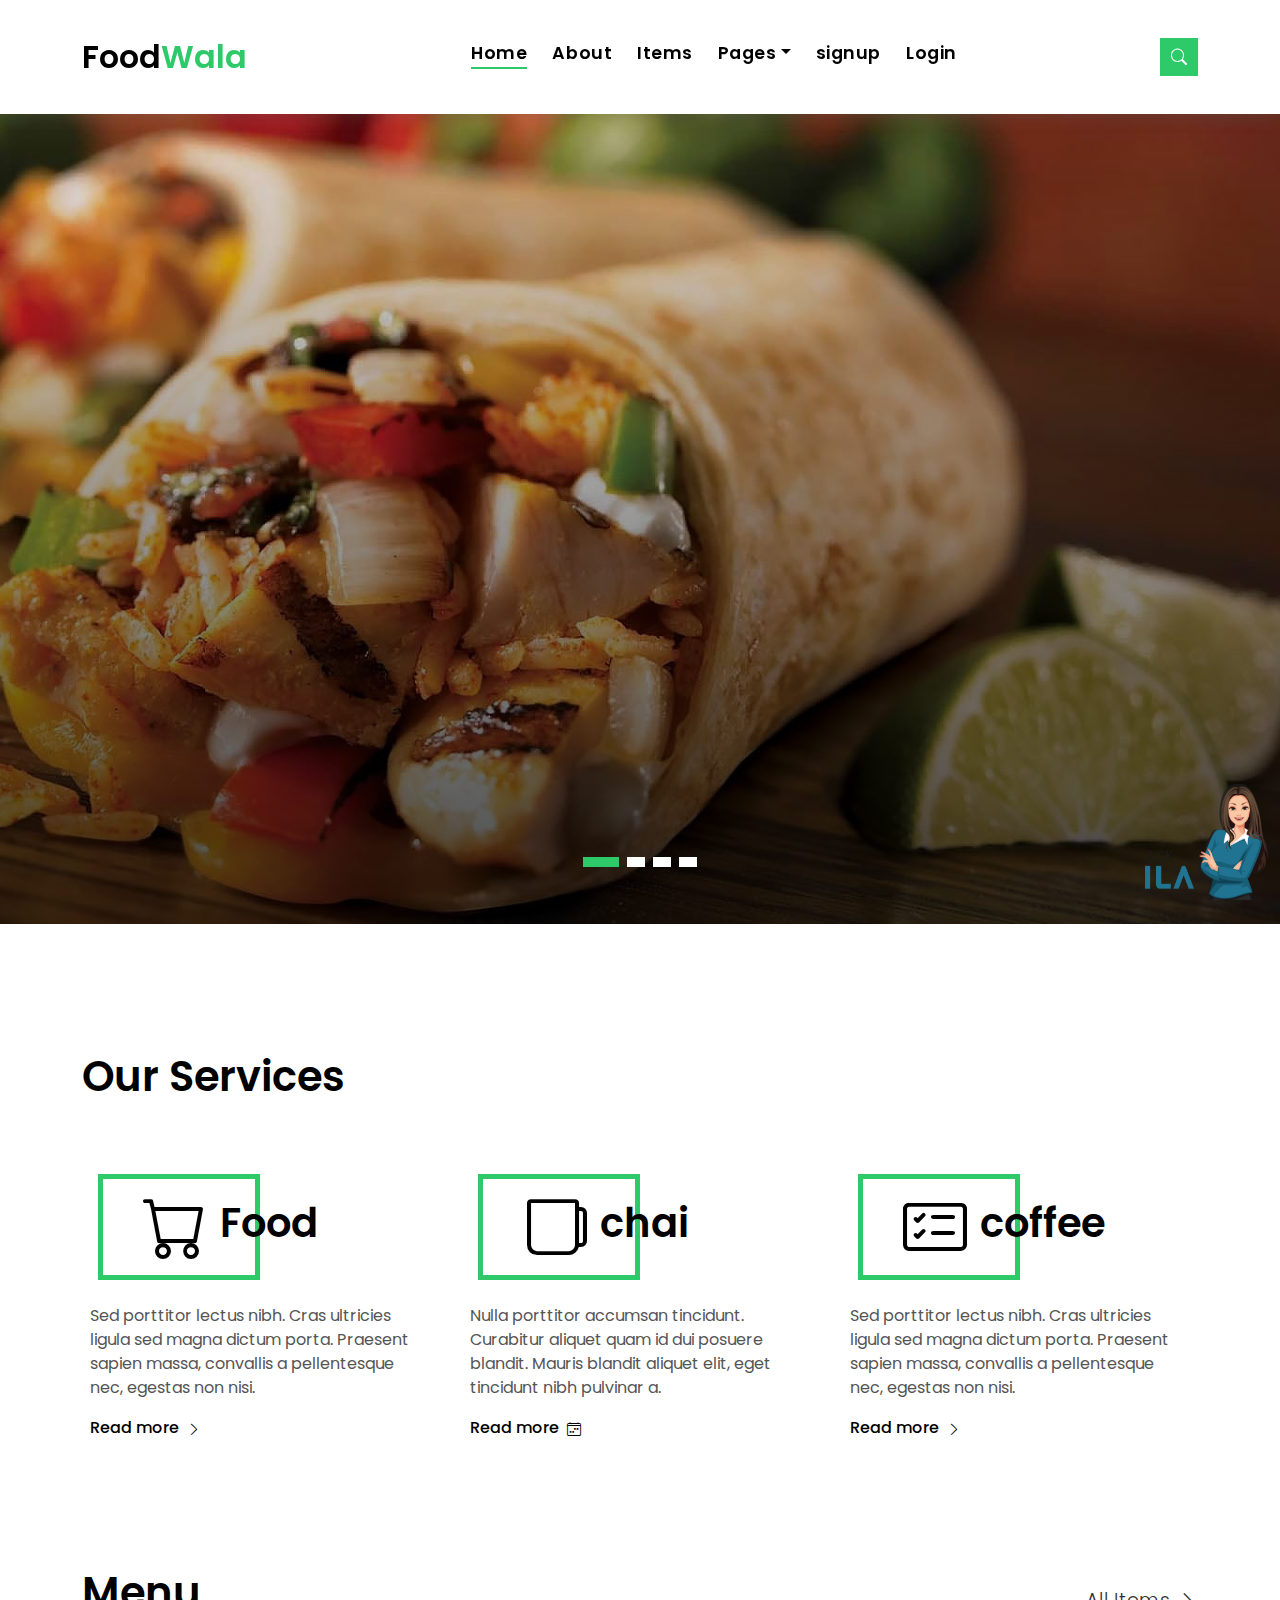
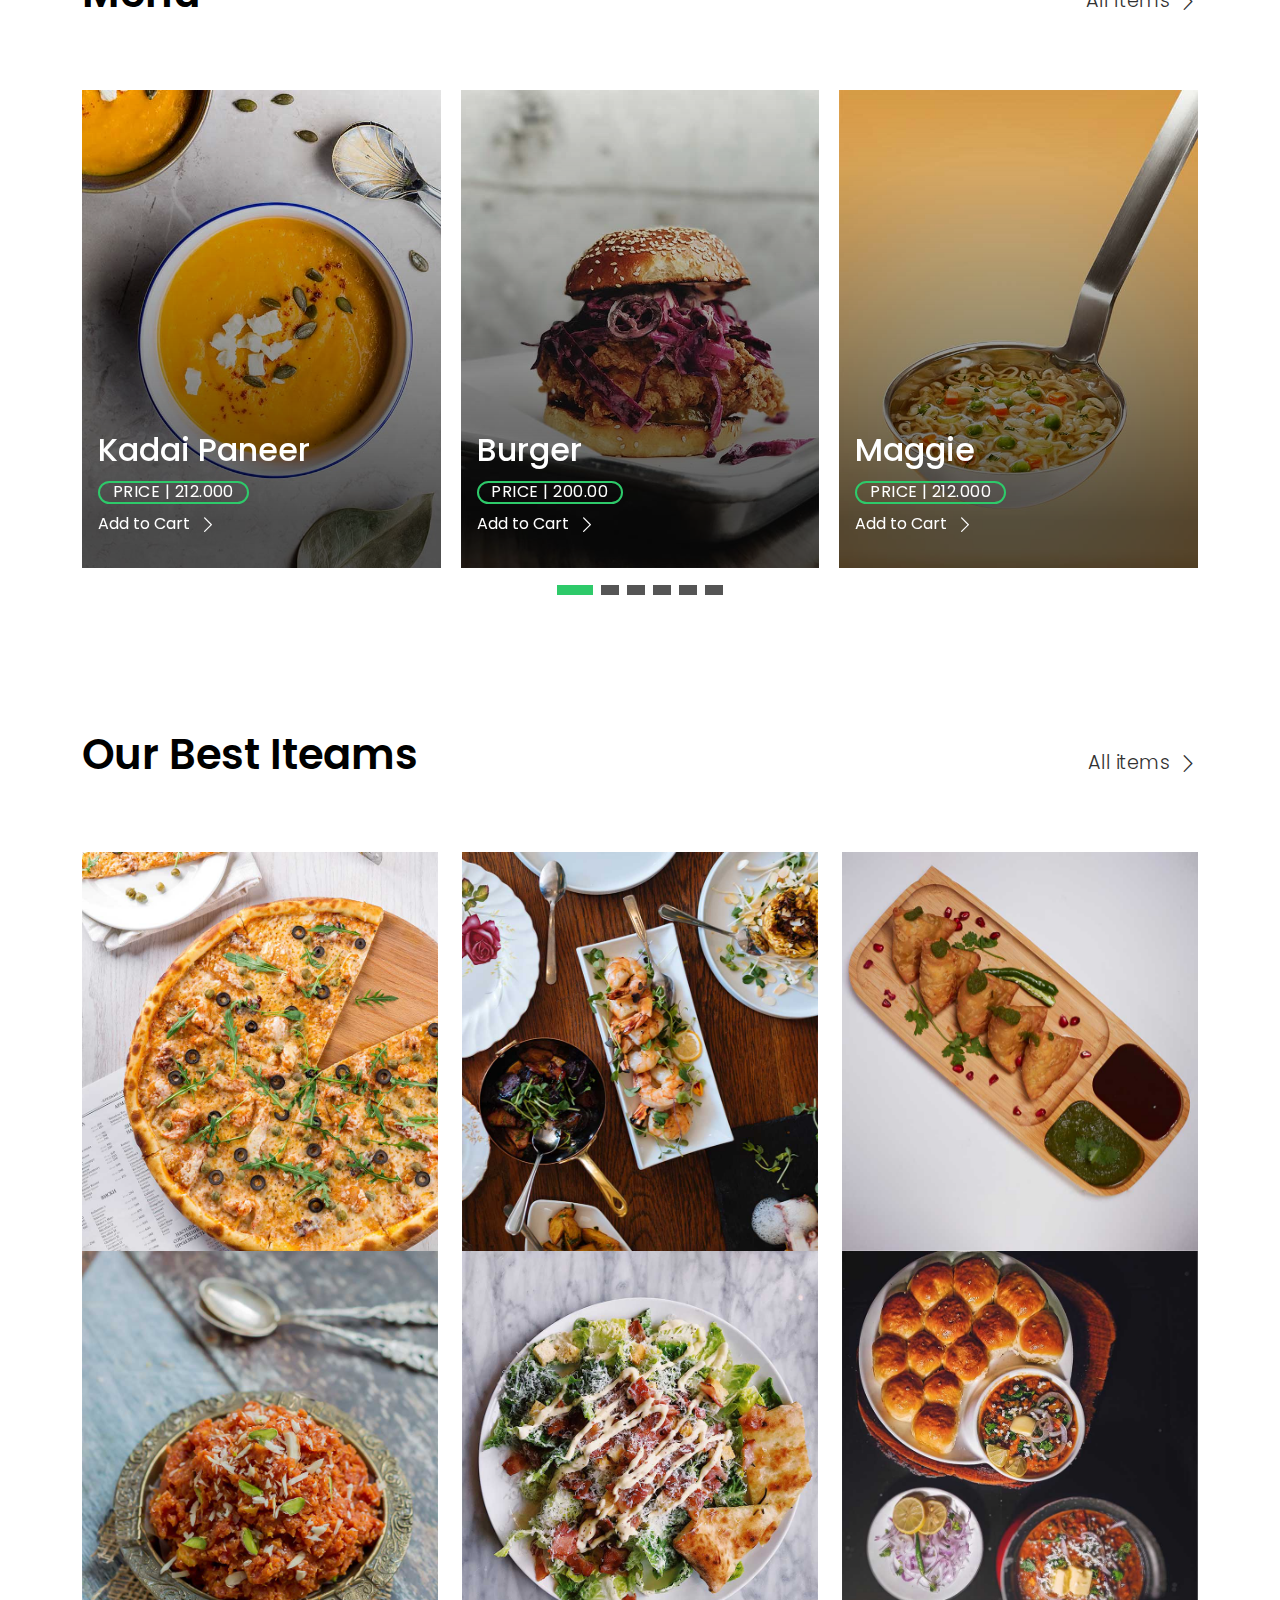
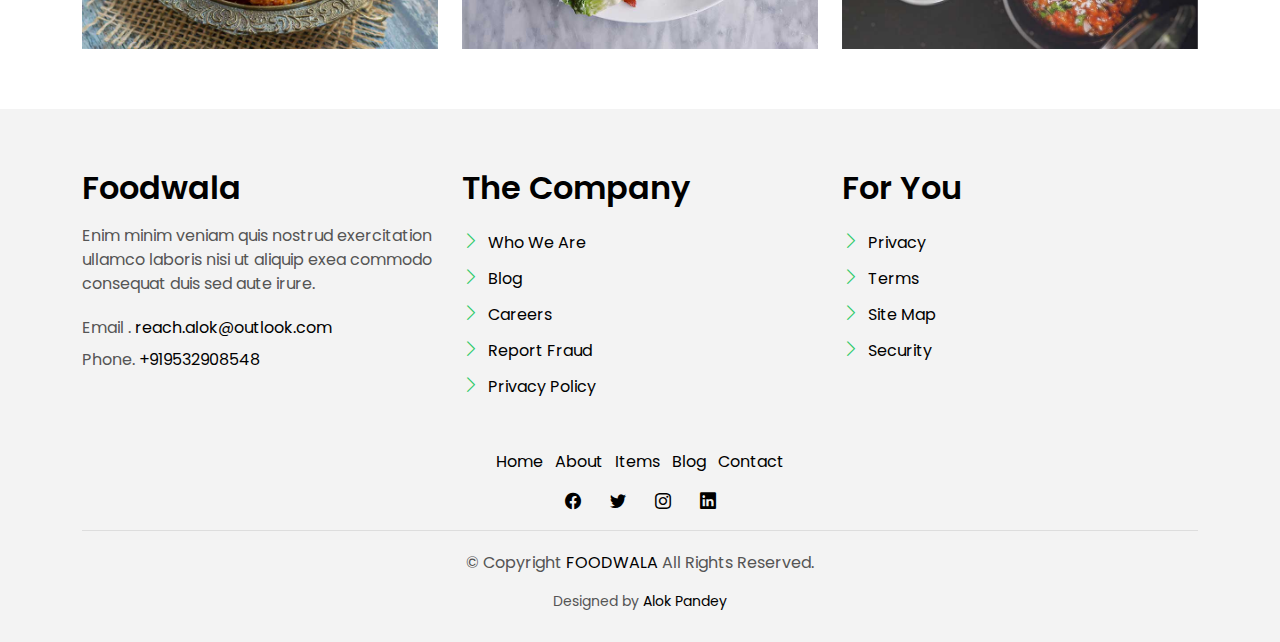
==== commit 1708c57a: "added chatbot" ====
--- a/index.html
+++ b/index.html
@@ -20,10 +20,9 @@
   <link href="assets/vendor/bootstrap/css/bootstrap.min.css" rel="stylesheet">
   <link href="assets/vendor/bootstrap-icons/bootstrap-icons.css" rel="stylesheet">
   <link href="assets/vendor/swiper/swiper-bundle.min.css" rel="stylesheet">
-  <iframe src="http://165.232.179.104:9999/bot/1/" allowtransparency="true" style="position: fixed;bottom:0rem; z-index: 1000; width:32rem; height:40.2rem;right:1rem;padding-bottom: 0;" frameborder="0"></iframe>
-
   <!-- Template Main CSS File -->
   <link href="assets/css/style.css" rel="stylesheet">
+  
 </head>
 
 <body>
@@ -32,7 +31,7 @@
   <div class="click-closed"></div>
   <!--/ Form Search Star /-->
    <!-- ======= Header/Navbar ======= -->
-   <nav class="navbar navbar-default navbar-trans navbar-expand-lg fixed-top">
+   <nav class="navbar navbar-default navbar-trans navbar-expand-lg fixed-top" style=" z-index: 10;">
     <div class="container">
       <button class="navbar-toggler collapsed" type="button" data-bs-toggle="collapse" data-bs-target="#navbarDefault" aria-controls="navbarDefault" aria-expanded="false" aria-label="Toggle navigation">
         <span></span>
@@ -1199,6 +1198,83 @@
   <script src="assets/vendor/bootstrap/js/bootstrap.bundle.min.js"></script>
   <script src="assets/vendor/php-email-form/validate.js"></script>
   <script src="assets/vendor/swiper/swiper-bundle.min.js"></script>
+  <script src="https://cdnjs.cloudflare.com/ajax/libs/jquery/3.6.0/jquery.min.js" integrity="sha512-894YE6QWD5I59HgZOGReFYm4dnWc1Qt5NtvYSaNcOP+u1T9qYdvdihz0PPSiiqn/+/3e7Jo4EaG7TubfWGUrMQ==" crossorigin="anonymous" referrerpolicy="no-referrer"></script>
+  <link rel="stylesheet" href="https://cdnjs.cloudflare.com/ajax/libs/font-awesome/6.0.0-beta2/css/all.min.css" integrity="sha512-YWzhKL2whUzgiheMoBFwW8CKV4qpHQAEuvilg9FAn5VJUDwKZZxkJNuGM4XkWuk94WCrrwslk8yWNGmY1EduTA==" crossorigin="anonymous" referrerpolicy="no-referrer" />
+  <style>
+    .swar-cross {
+display:none;
+      position: fixed;
+      right: 20px;
+      top: 10px;
+   background: transparent;
+  border: none;
+  font-size: 24px;
+  font-weight: bold;
+  color: white;
+
+    }
+    #swar-chatBot {
+      cursor: pointer;
+      position: fixed;
+      bottom: 0rem;
+      width: 150px;
+      right: 0rem;
+      z-index: 1000;
+      background-color: transparent !important;
+    }
+    .iframe-class {
+      display: none;
+      width: 455px;
+      height: 100vh;
+      position: fixed;
+     top: 0vh;
+      right: 0rem;
+      z-index: 1000;
+      border-radius: 8px;
+    margin: 5px;
+    }
+    @media only screen and (max-device-width: 900px) {
+      .iframe-class {
+        width: 100%;
+      }
+    }
+  </style>
+
+
+
+
+<img
+    src="ila.png"
+    id="swar-chatBot"
+    width="100px"
+    class="bg-light swar-close"
+    alt=""
+  />
+
+  <div id="iframe" class="iframe-class">
+    <button class="btn btn-light swar-cross swar-close">
+      <i class="fa fa-times"></i>
+    </button>
+    <iframe
+      src="https://swar.helper4u.in/bot/1"
+      style="width: 100%; height: 100%"
+      allowtransparency="true"
+      frameborder="0"
+    ></iframe>
+  </div>
+
+
+<script>
+$(".swar-close").on("click", function () {
+      $("#swar-chatBot").toggle("slow");
+      $(".swar-cross").toggle("fast");
+      $("#iframe").slideToggle("linear");
+    });
+
+  </script>
+
+
+
 
   <!-- Template Main JS File -->
   <script src="assets/js/main.js"></script>
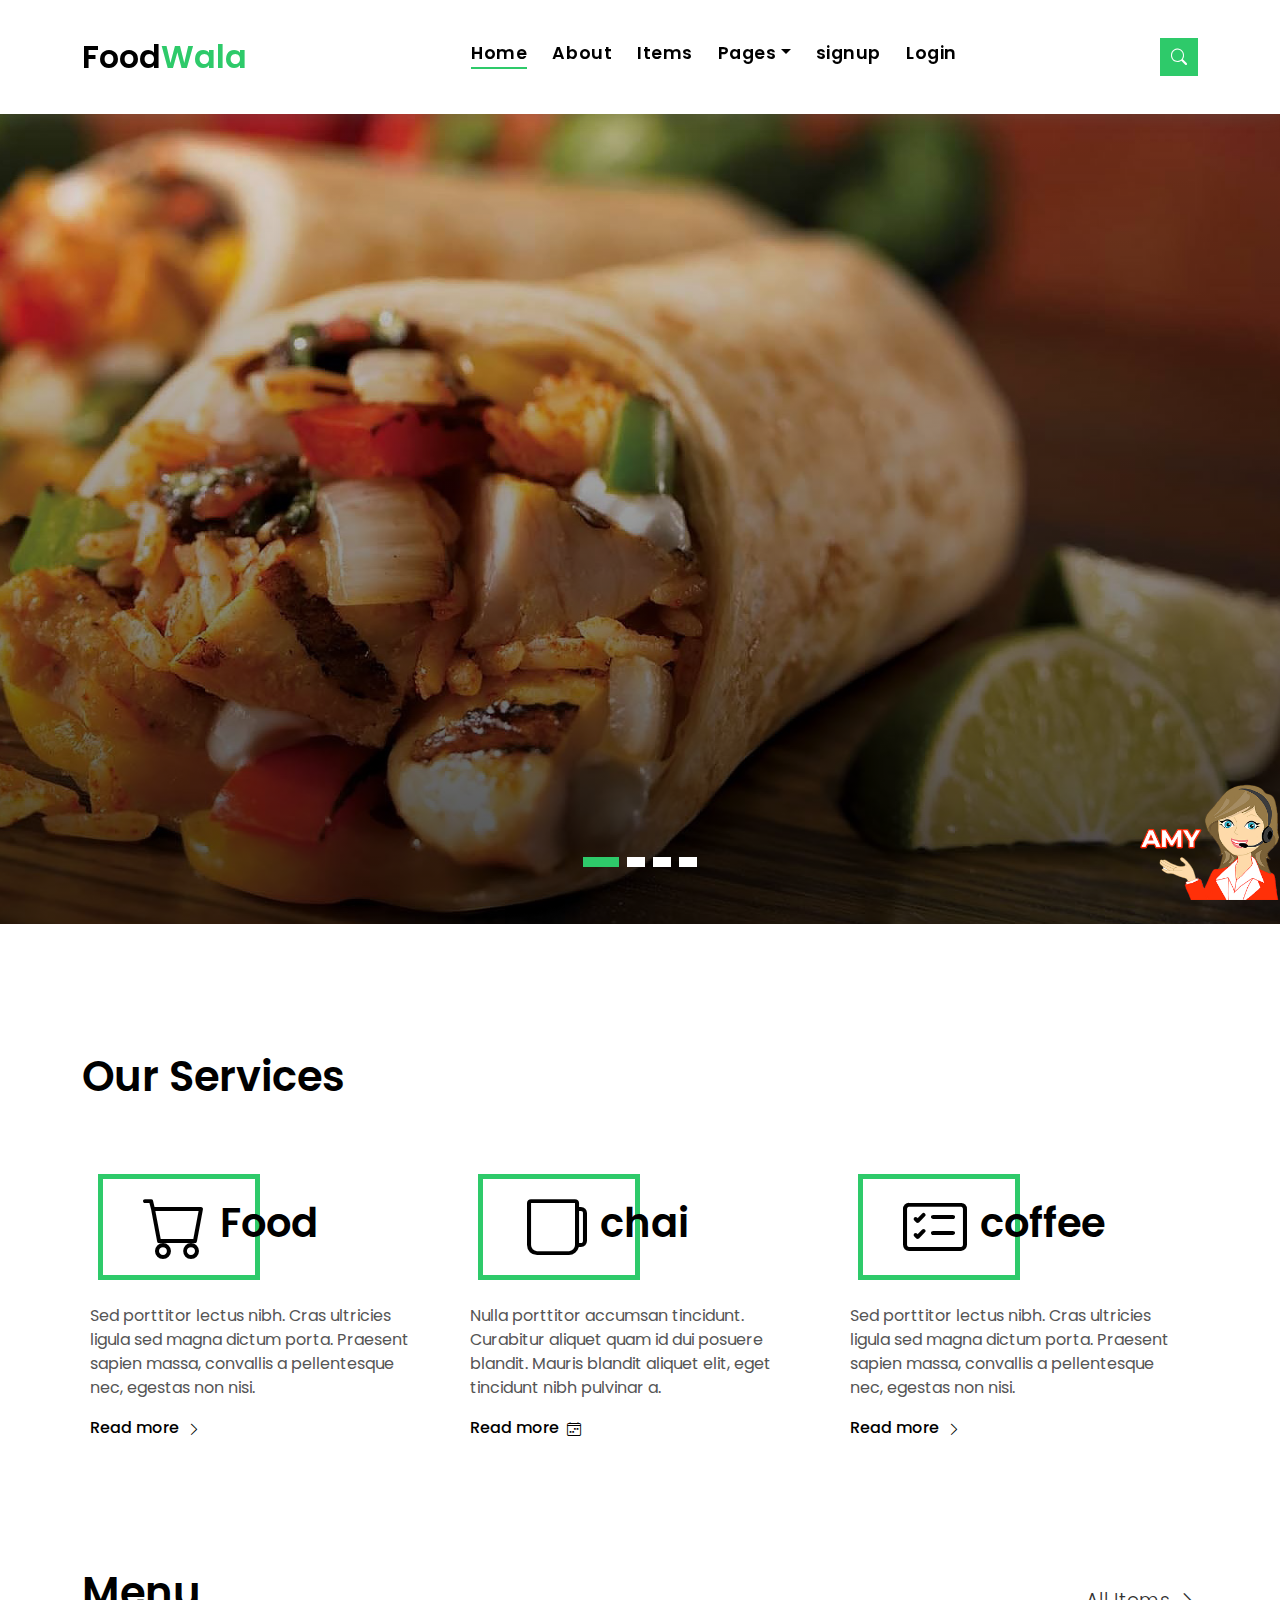
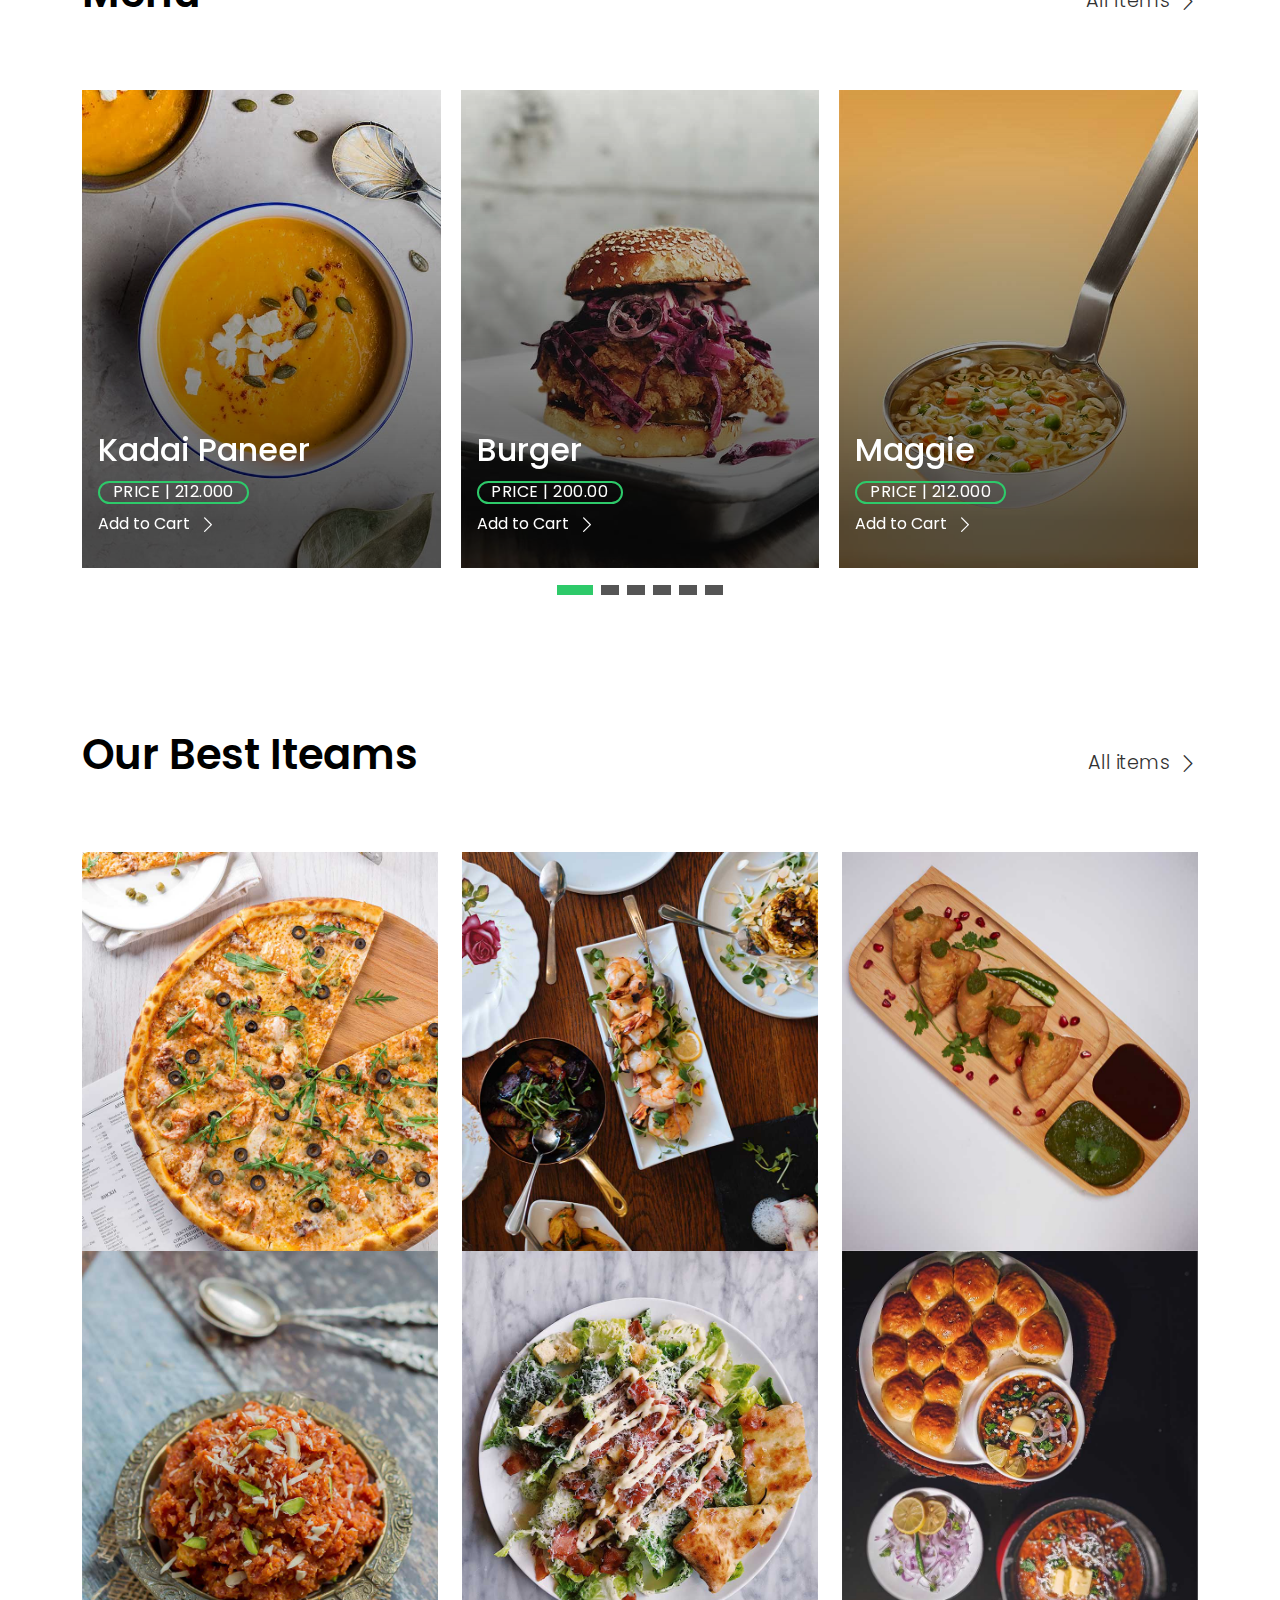
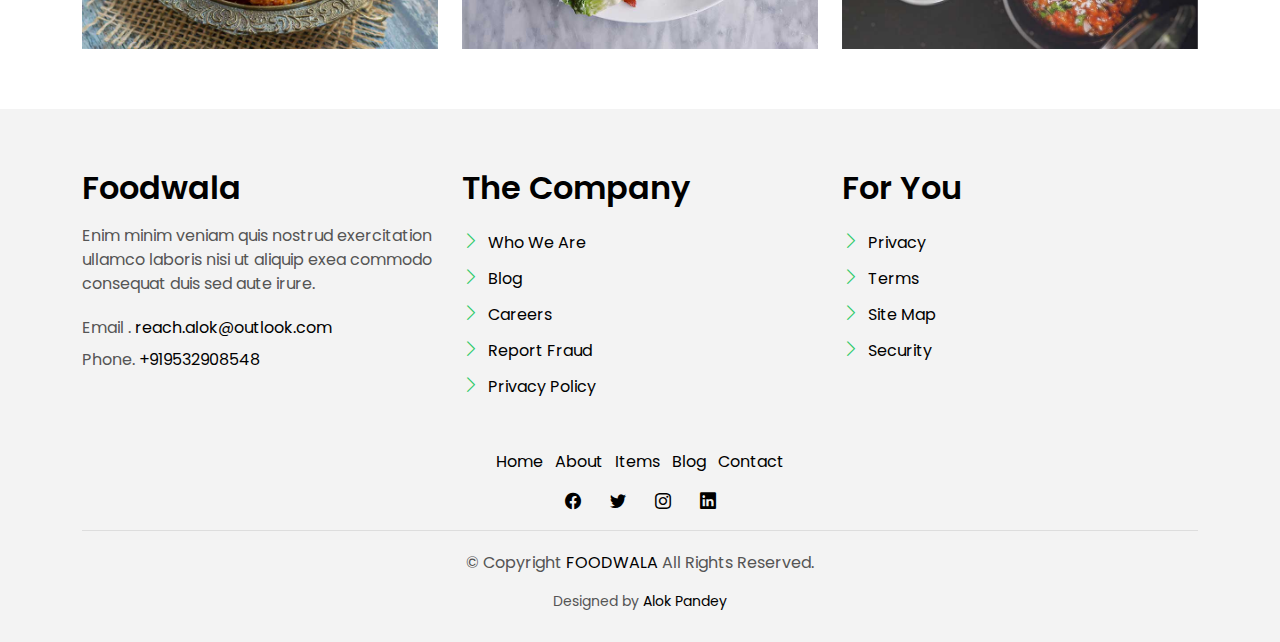
==== commit bc6e12a8: "added chatbot icon" ====
--- a/index.html
+++ b/index.html
@@ -1200,78 +1200,76 @@
   <script src="assets/vendor/swiper/swiper-bundle.min.js"></script>
   <script src="https://cdnjs.cloudflare.com/ajax/libs/jquery/3.6.0/jquery.min.js" integrity="sha512-894YE6QWD5I59HgZOGReFYm4dnWc1Qt5NtvYSaNcOP+u1T9qYdvdihz0PPSiiqn/+/3e7Jo4EaG7TubfWGUrMQ==" crossorigin="anonymous" referrerpolicy="no-referrer"></script>
   <link rel="stylesheet" href="https://cdnjs.cloudflare.com/ajax/libs/font-awesome/6.0.0-beta2/css/all.min.css" integrity="sha512-YWzhKL2whUzgiheMoBFwW8CKV4qpHQAEuvilg9FAn5VJUDwKZZxkJNuGM4XkWuk94WCrrwslk8yWNGmY1EduTA==" crossorigin="anonymous" referrerpolicy="no-referrer" />
-  <style>
-    .swar-cross {
+  <img
+  src="Chatbot.png"
+  id="swar-chatBot"
+  width="100px"
+  class="bg-light swar-close"
+  alt=""
+/>
+
+<div id="iframe" class="iframe-class">
+  <button class="swar-cross swar-close">
+    <i class="fa fa-times"></i>
+  </button>
+  <iframe
+    src="https://swar.helper4u.in/bot/1"
+    style="width: 100%; height: 100%"
+    allowtransparency="true"
+    frameborder="0"
+  ></iframe>
+</div>
+
+
+<style>
+  .swar-cross {
 display:none;
-      position: fixed;
-      right: 20px;
-      top: 10px;
-   background: transparent;
-  border: none;
-  font-size: 24px;
-  font-weight: bold;
-  color: white;
-
+position: fixed;
+right: 20px;
+top: 10px;
+background: transparent;
+border: none;
+font-size: 24px;
+font-weight: bold;
+color: white;
+
+  }
+  #swar-chatBot {
+    cursor: pointer;
+    position: fixed;
+    bottom: 0rem;
+    width: 150px;
+    right: 0rem;
+    z-index: 1000;
+    background-color: transparent !important;
+  }
+  .iframe-class {
+    display: none;
+    width: 455px;
+    height: 100vh;
+    position: fixed;
+    top: 0vh;
+    right: 0rem;
+    z-index: 1000;
+    border-radius: 8px;
+  margin: 5px;
+  }
+  @media only screen and (max-device-width: 900px) {
+    .iframe-class {
+      width: 100%;
     }
-    #swar-chatBot {
-      cursor: pointer;
-      position: fixed;
-      bottom: 0rem;
-      width: 150px;
-      right: 0rem;
-      z-index: 1000;
-      background-color: transparent !important;
-    }
-    .iframe-class {
-      display: none;
-      width: 455px;
-      height: 100vh;
-      position: fixed;
-     top: 0vh;
-      right: 0rem;
-      z-index: 1000;
-      border-radius: 8px;
-    margin: 5px;
-    }
-    @media only screen and (max-device-width: 900px) {
-      .iframe-class {
-        width: 100%;
-      }
-    }
-  </style>
-
-
-
-
-<img
-    src="ila.png"
-    id="swar-chatBot"
-    width="100px"
-    class="bg-light swar-close"
-    alt=""
-  />
-
-  <div id="iframe" class="iframe-class">
-    <button class="btn btn-light swar-cross swar-close">
-      <i class="fa fa-times"></i>
-    </button>
-    <iframe
-      src="https://swar.helper4u.in/bot/1"
-      style="width: 100%; height: 100%"
-      allowtransparency="true"
-      frameborder="0"
-    ></iframe>
-  </div>
+  }
+</style>
 
 
 <script>
-$(".swar-close").on("click", function () {
-      $("#swar-chatBot").toggle("slow");
-      $(".swar-cross").toggle("fast");
-      $("#iframe").slideToggle("linear");
-    });
-
-  </script>
+  $(".swar-close").on("click", function () {
+        $("#swar-chatBot").toggle("slow");
+        $(".swar-cross").toggle("fast");
+        $("#iframe").slideToggle("linear");
+      });
+  
+    </script>
 
 
 
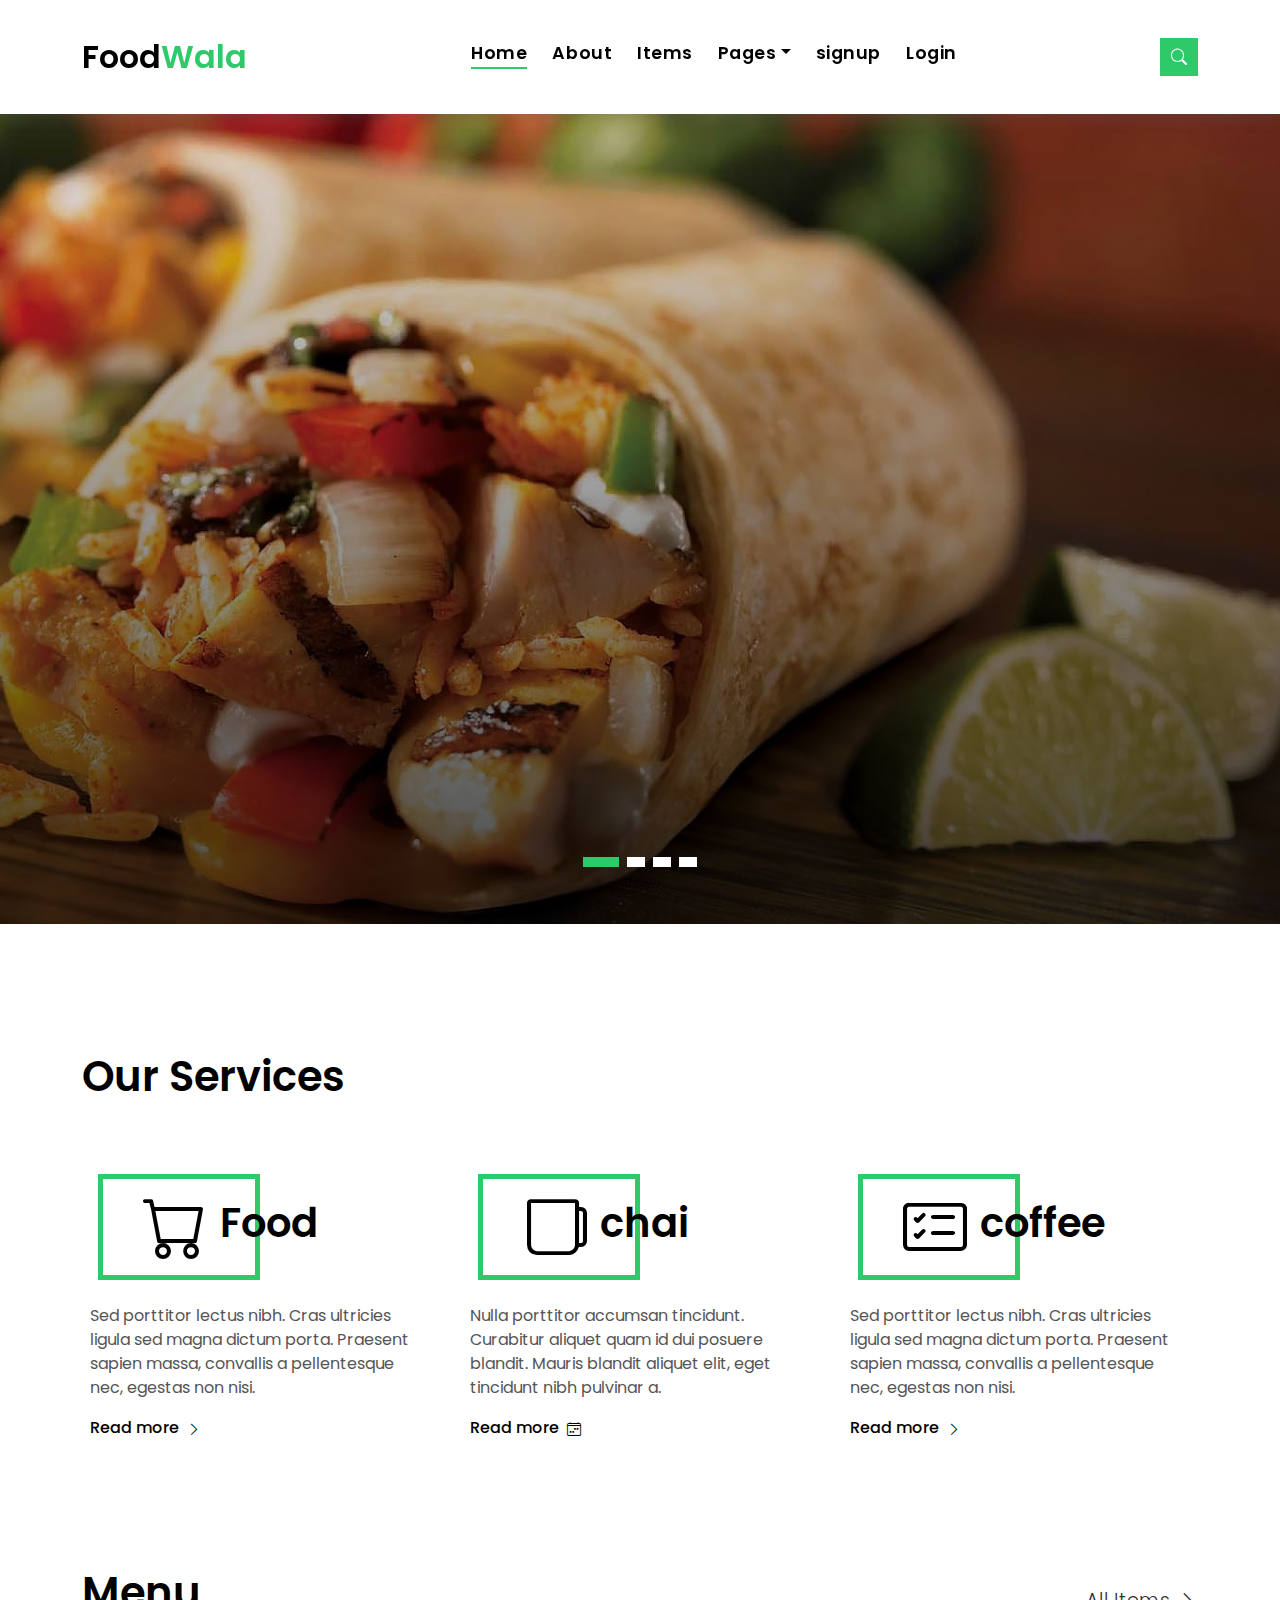
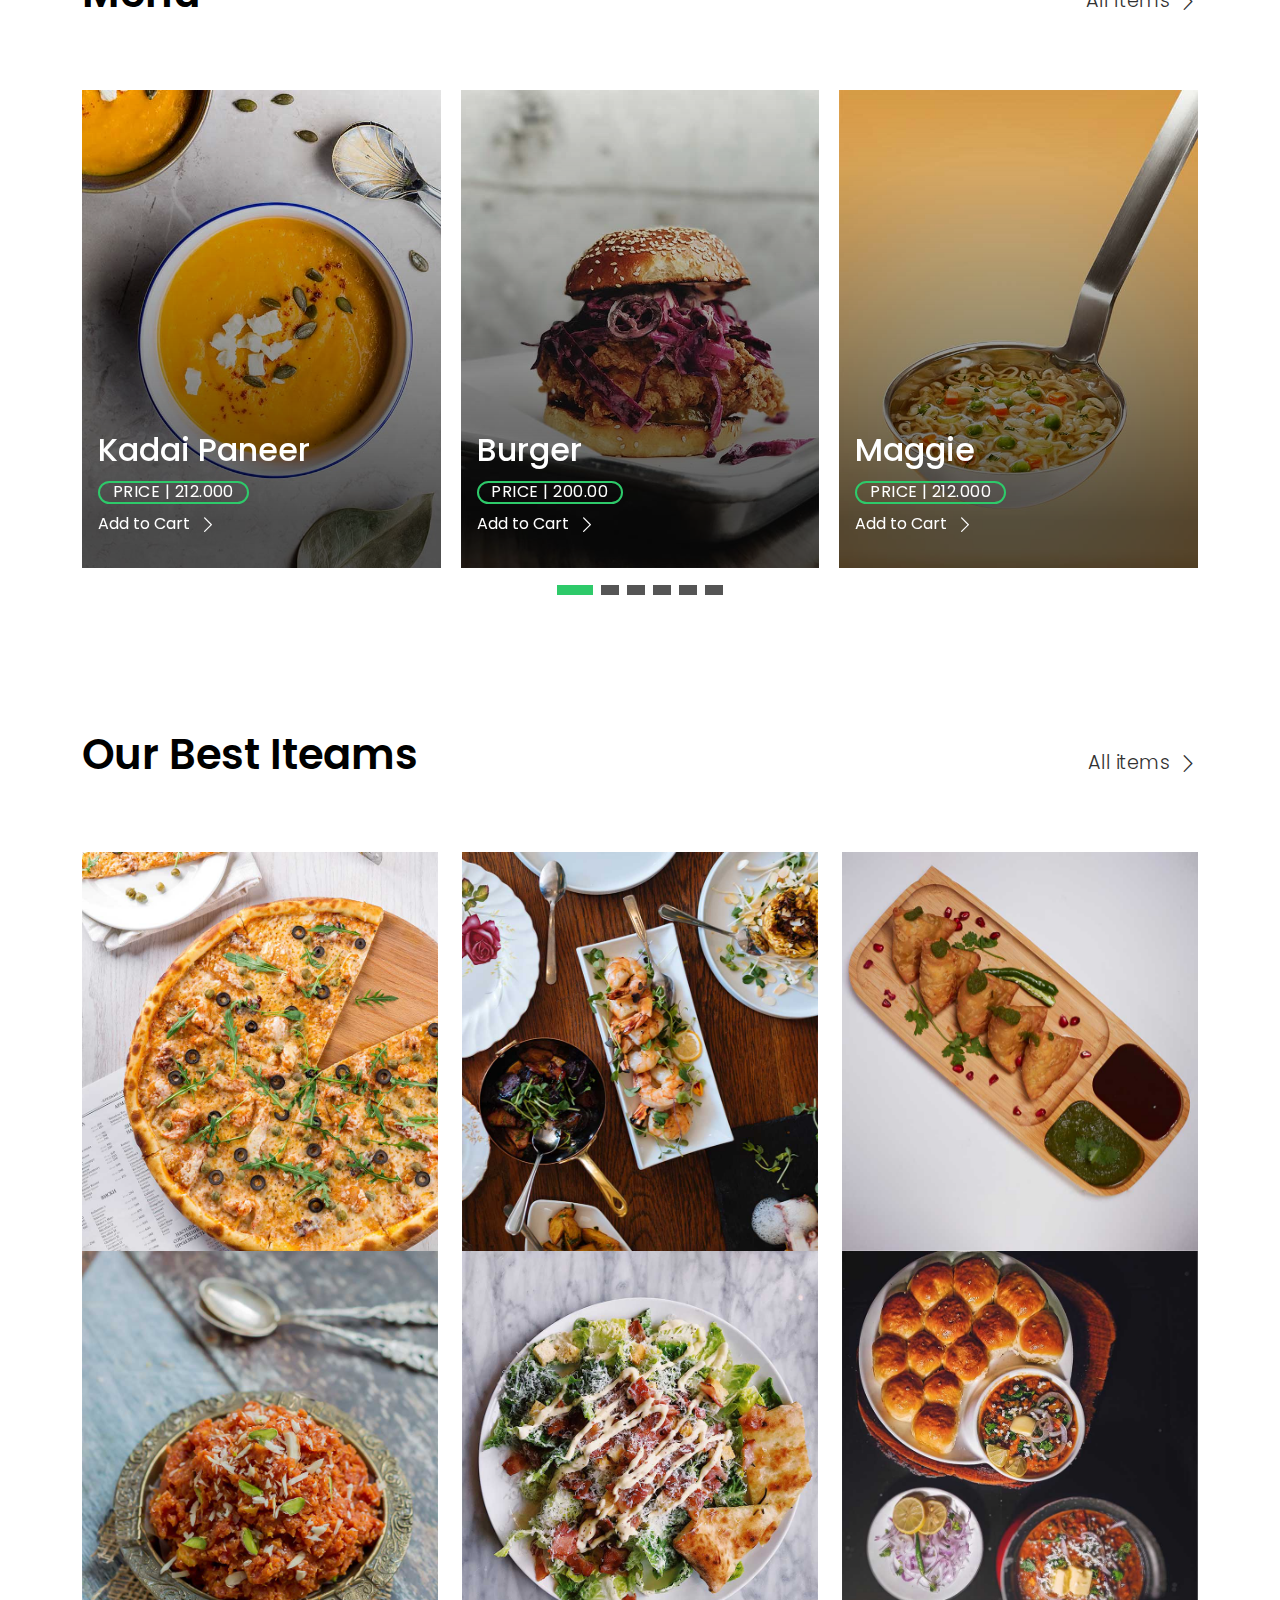
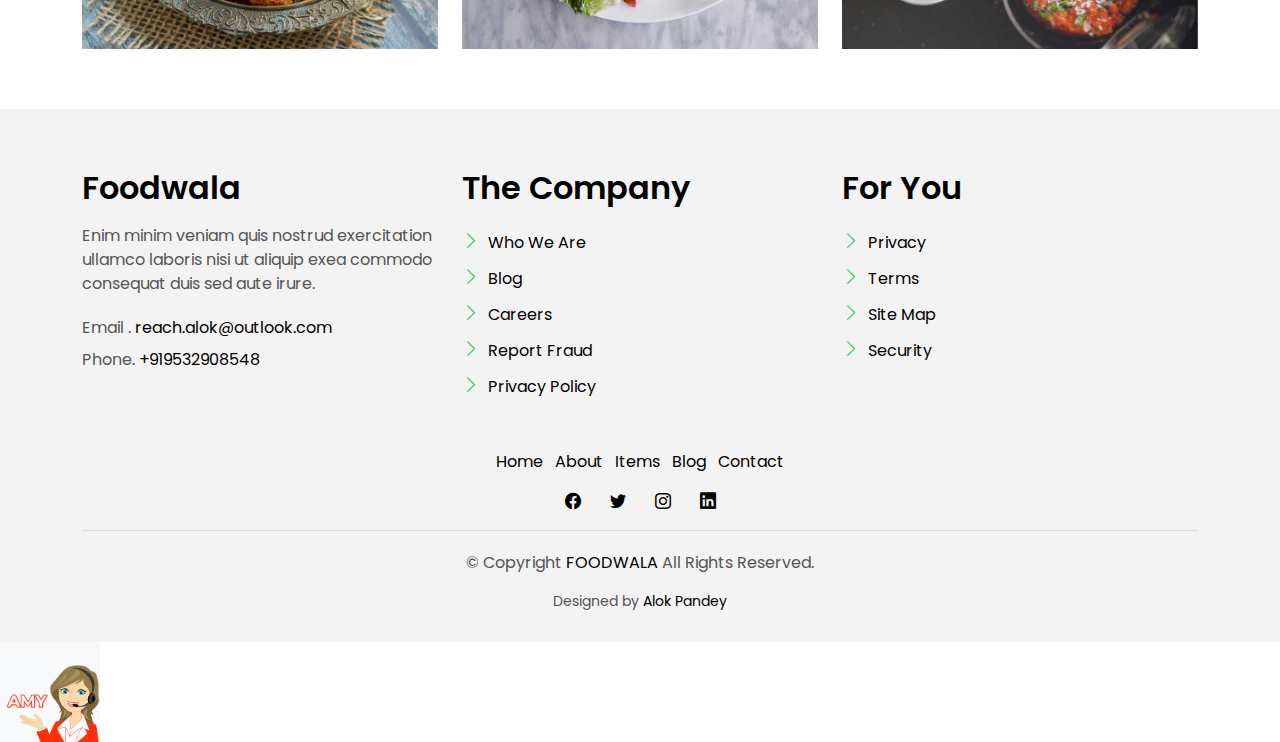
==== commit dbe1071a: "removed chatbot" ====
--- a/index.html
+++ b/index.html
@@ -1208,70 +1208,6 @@
   alt=""
 />
 
-<div id="iframe" class="iframe-class">
-  <button class="swar-cross swar-close">
-    <i class="fa fa-times"></i>
-  </button>
-  <iframe
-    src="https://swar.helper4u.in/bot/1"
-    style="width: 100%; height: 100%"
-    allowtransparency="true"
-    frameborder="0"
-  ></iframe>
-</div>
-
-
-<style>
-  .swar-cross {
-display:none;
-position: fixed;
-right: 20px;
-top: 10px;
-background: transparent;
-border: none;
-font-size: 24px;
-font-weight: bold;
-color: white;
-
-  }
-  #swar-chatBot {
-    cursor: pointer;
-    position: fixed;
-    bottom: 0rem;
-    width: 150px;
-    right: 0rem;
-    z-index: 1000;
-    background-color: transparent !important;
-  }
-  .iframe-class {
-    display: none;
-    width: 455px;
-    height: 100vh;
-    position: fixed;
-    top: 0vh;
-    right: 0rem;
-    z-index: 1000;
-    border-radius: 8px;
-  margin: 5px;
-  }
-  @media only screen and (max-device-width: 900px) {
-    .iframe-class {
-      width: 100%;
-    }
-  }
-</style>
-
-
-<script>
-  $(".swar-close").on("click", function () {
-        $("#swar-chatBot").toggle("slow");
-        $(".swar-cross").toggle("fast");
-        $("#iframe").slideToggle("linear");
-      });
-  
-    </script>
-
-
 
 
   <!-- Template Main JS File -->
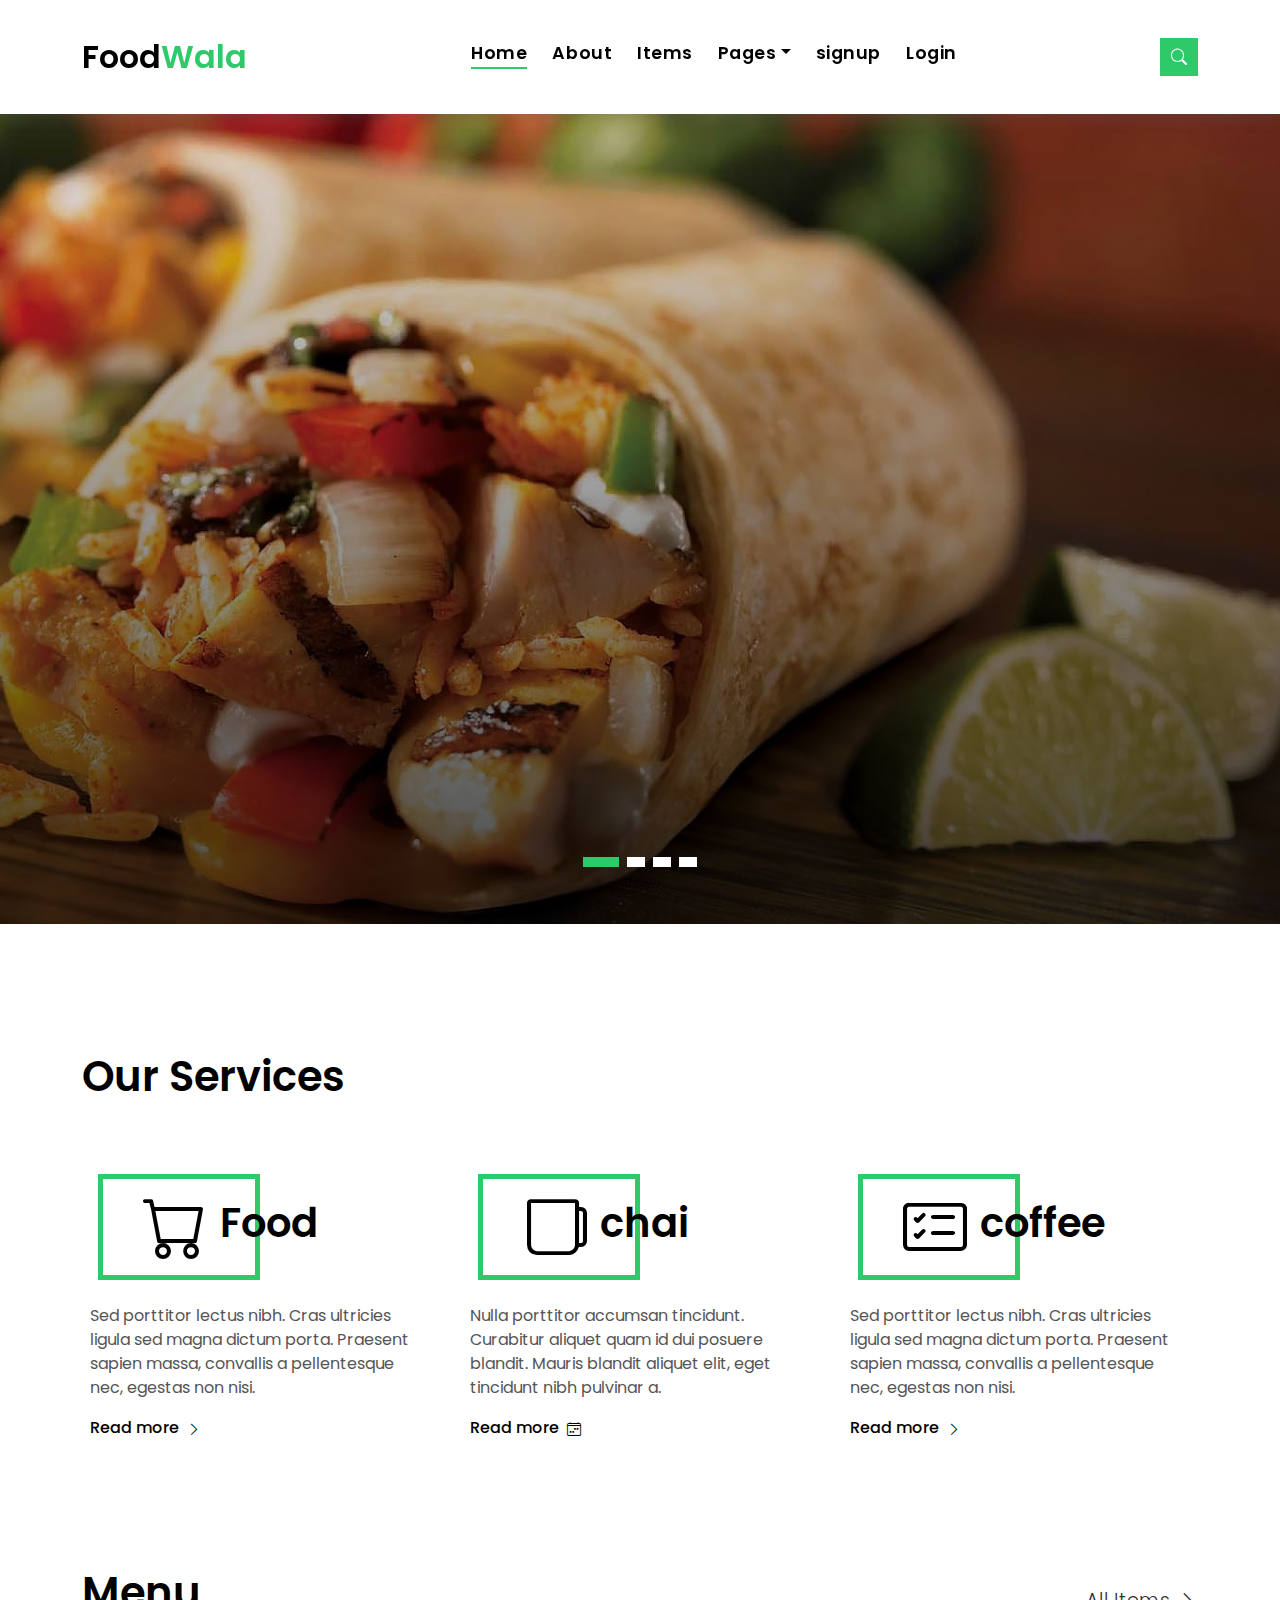
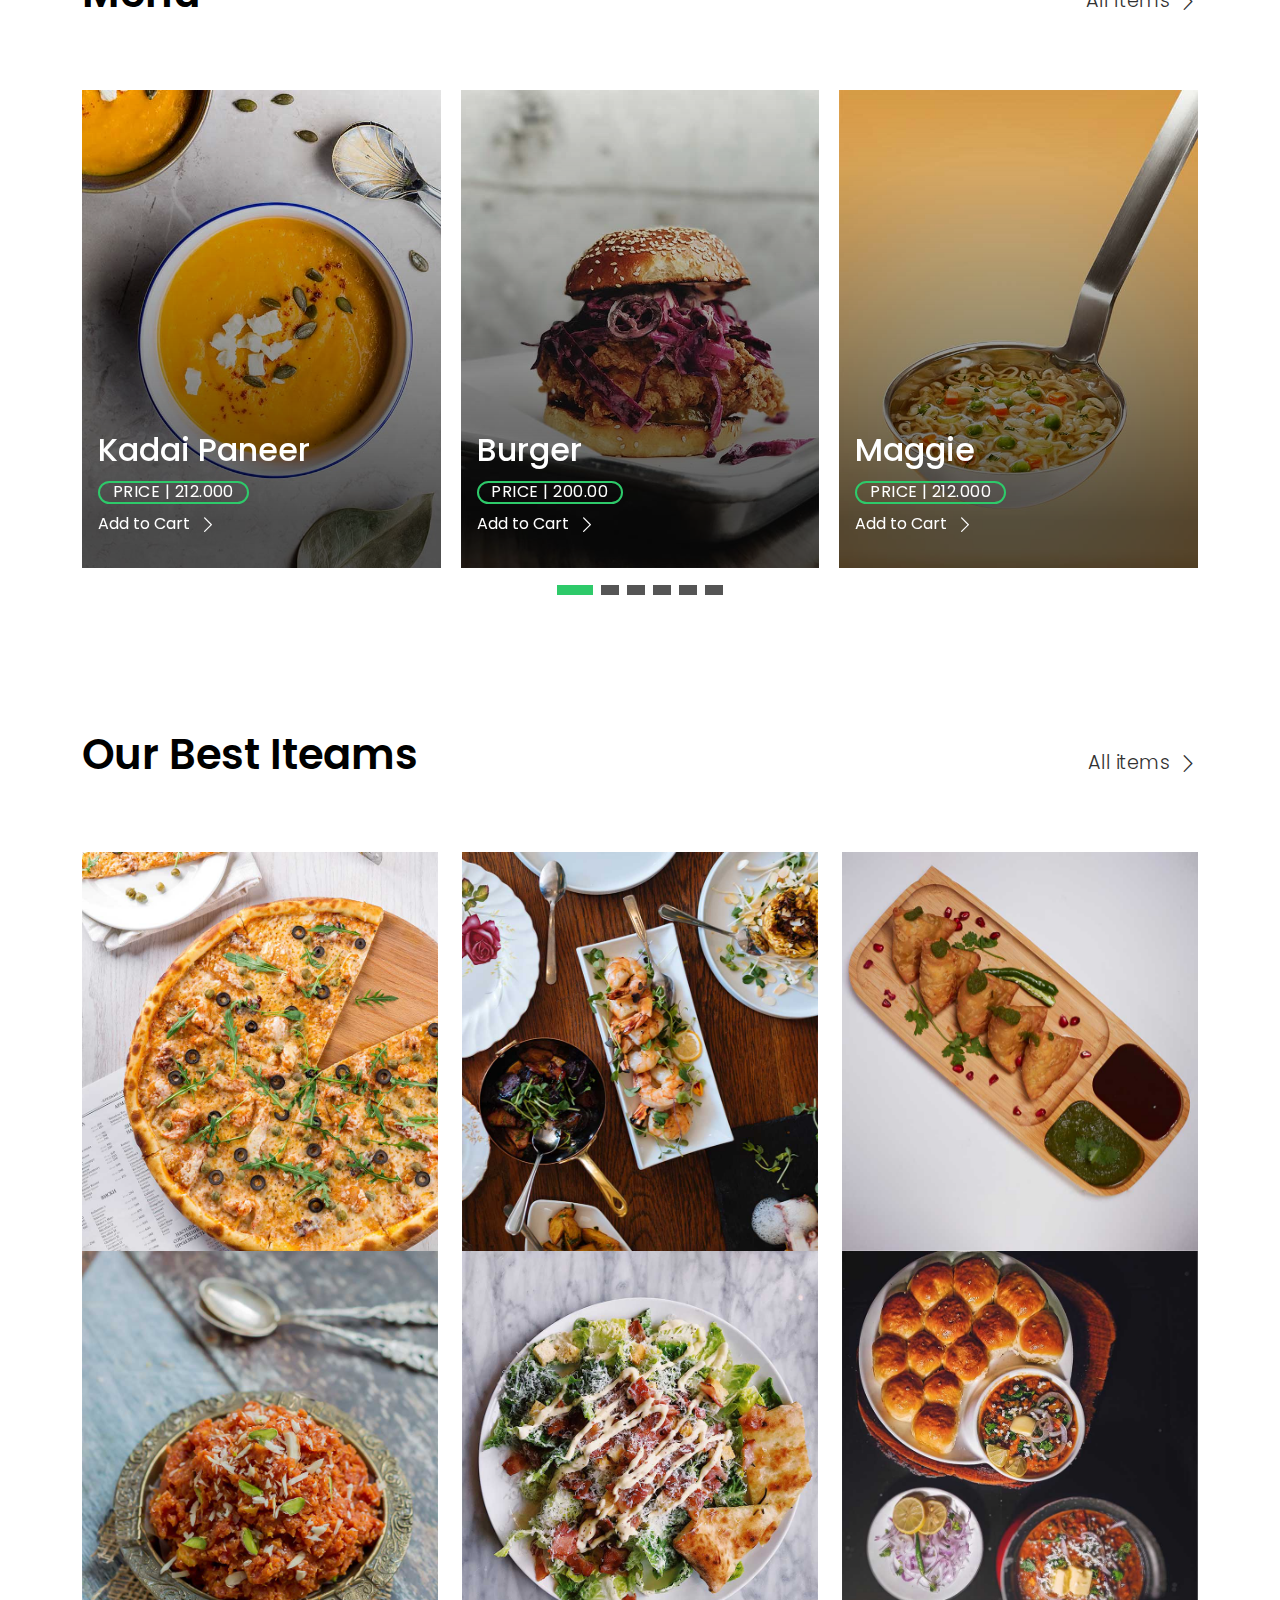
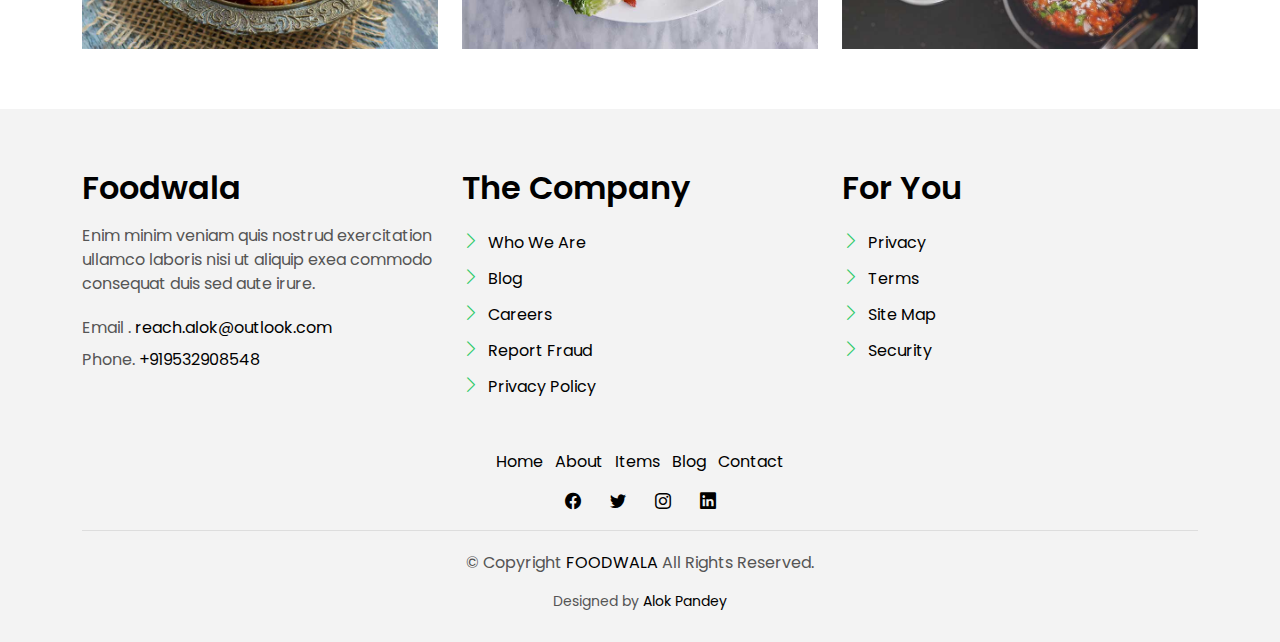
==== commit 3af19cd5: "test" ====
--- a/index.html
+++ b/index.html
@@ -1200,15 +1200,6 @@
   <script src="assets/vendor/swiper/swiper-bundle.min.js"></script>
   <script src="https://cdnjs.cloudflare.com/ajax/libs/jquery/3.6.0/jquery.min.js" integrity="sha512-894YE6QWD5I59HgZOGReFYm4dnWc1Qt5NtvYSaNcOP+u1T9qYdvdihz0PPSiiqn/+/3e7Jo4EaG7TubfWGUrMQ==" crossorigin="anonymous" referrerpolicy="no-referrer"></script>
   <link rel="stylesheet" href="https://cdnjs.cloudflare.com/ajax/libs/font-awesome/6.0.0-beta2/css/all.min.css" integrity="sha512-YWzhKL2whUzgiheMoBFwW8CKV4qpHQAEuvilg9FAn5VJUDwKZZxkJNuGM4XkWuk94WCrrwslk8yWNGmY1EduTA==" crossorigin="anonymous" referrerpolicy="no-referrer" />
-  <img
-  src="Chatbot.png"
-  id="swar-chatBot"
-  width="100px"
-  class="bg-light swar-close"
-  alt=""
-/>
-
-
 
   <!-- Template Main JS File -->
   <script src="assets/js/main.js"></script>
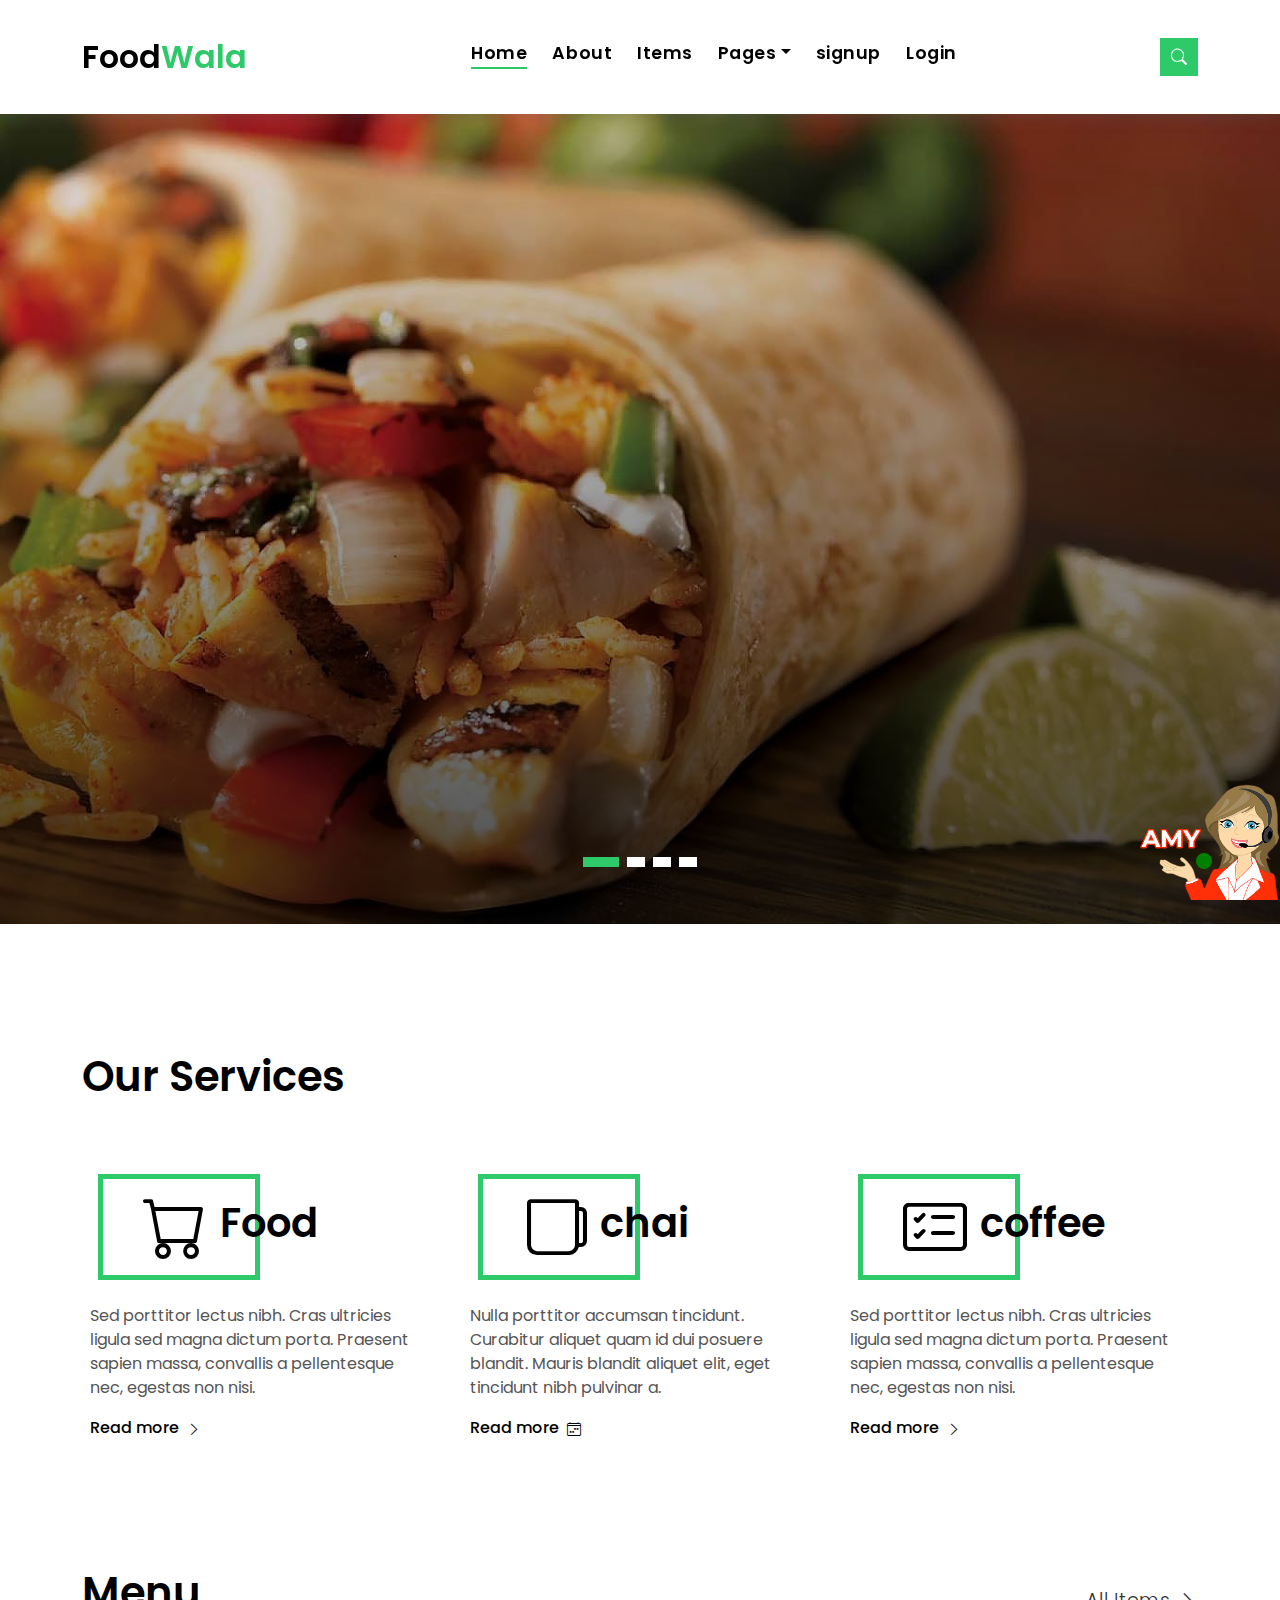
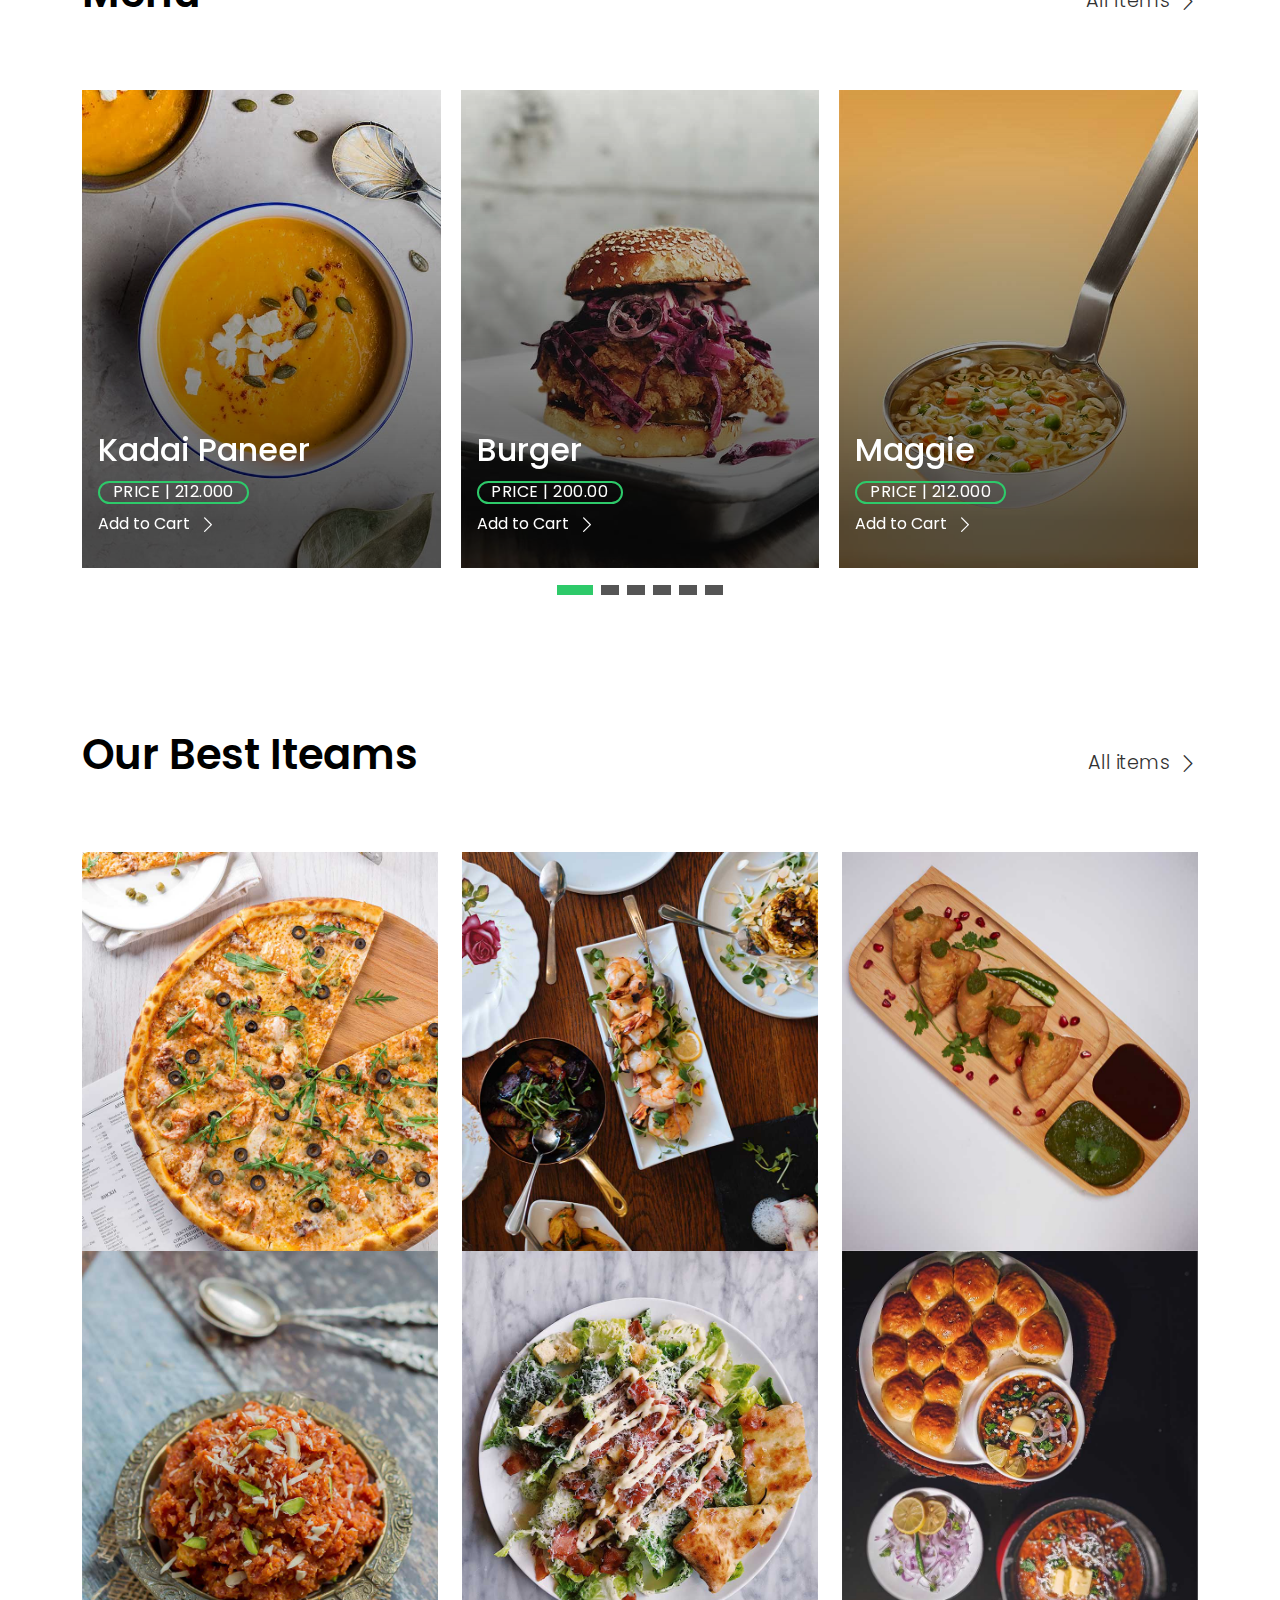
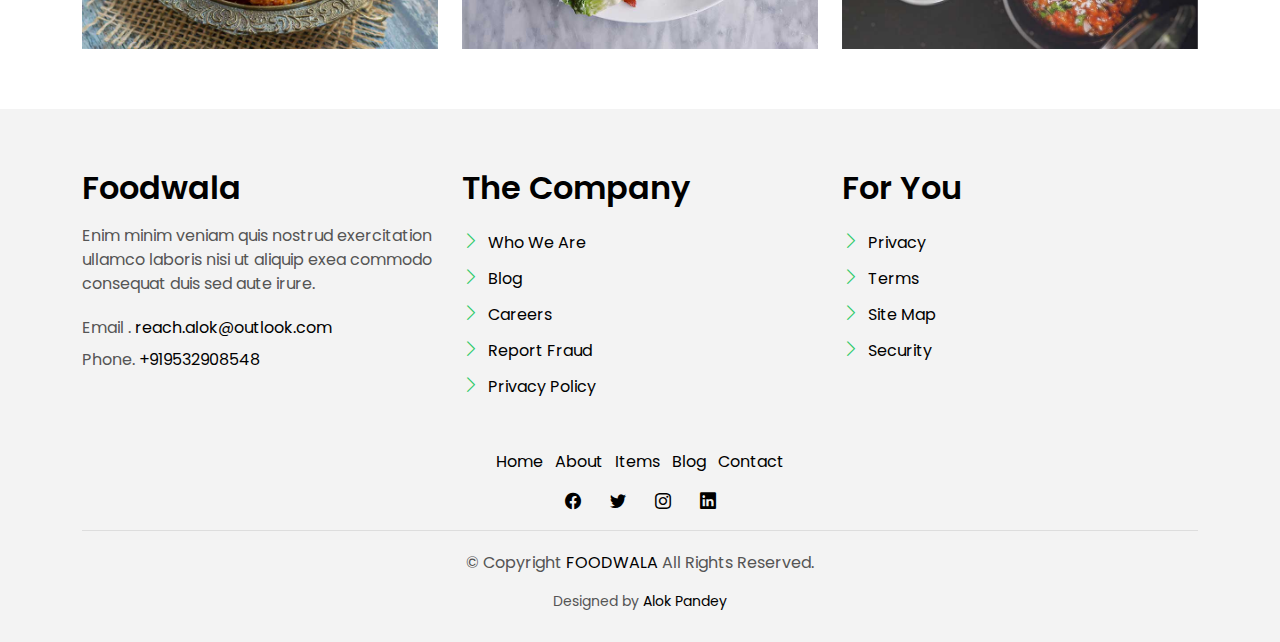
==== commit fb686a7c: "testing bot" ====
--- a/index.html
+++ b/index.html
@@ -1191,19 +1191,120 @@
     </div>
   </footer><!-- End  Footer -->
 
+  
+  
+  <style>
+  .swar-cross {
+  position: fixed;
+  right: 20px;
+  top: 10px;
+  background: transparent;
+  border: none !important;
+  font-size: 24px !important;
+  font-weight: bold !important;
+  color: white !important;
+  }
+  .blink_me{
+  z-index: 1000;
+  position: fixed;
+  bottom: -20px;
+  right: 62px;
+  color: green;
+  font-size: 130px;
+  }
+  .blink_me {
+    animation: blinker 1s linear infinite;
+  }
+  
+  @keyframes blinker {
+    50% {
+      opacity: 0;
+    }
+  } 
+  #swar-chatBot {
+  cursor: pointer;
+  position: fixed;
+  bottom: 0rem;
+  width: 150px;
+  right: 0rem;
+  z-index: 1000;
+  background-color: transparent !important;
+  }
+.iframe-class {
+  display: none;
+  width: 455px;
+  height: 100vh;
+  position: fixed;
+  top: 0vh;
+  right: 0rem;
+  z-index: 1000;
+  border-radius: 8px;
+  margin-top: 5px;
+  }
+  @media only screen and (max-device-width: 900px) {
+    .iframe-class {
+      width: 100%;
+    }
+  }
+  </style>
+
+
+<img src="Chatbot.png"id="swar-chatBot"width="100px"class="bg-light swar-close"alt=""value="PLAY" onclick="play()"/>
+<div class="blink_me" id="swarblink">.</div>
+<audio id="audio" src="https://swar.helper4u.in/static/facebookchat.mp3"></audio>
+<div id="iframe" class="iframe-class">
+  <button class="btn btn-light swar-cross swar-close" style="display: none;"><i class="fa fa-times"></i></button></button>
+  <iframe src="https://swar.helper4u.in/bot/1"style="width: 100%; height: 100%" allowtransparency="true" frameborder="0"></iframe>
+</div>
+
+
+
+
+  
+
   <div id="preloader"></div>
   <a href="#" class="back-to-top d-flex align-items-center justify-content-center"><i class="bi bi-arrow-up-short"></i></a>
 
   <!-- Vendor JS Files -->
+  <script src="https://cdnjs.cloudflare.com/ajax/libs/jquery/3.6.0/jquery.min.js" integrity="sha512-894YE6QWD5I59HgZOGReFYm4dnWc1Qt5NtvYSaNcOP+u1T9qYdvdihz0PPSiiqn/+/3e7Jo4EaG7TubfWGUrMQ==" crossorigin="anonymous" referrerpolicy="no-referrer"></script>
+
+
+<link rel="stylesheet" href="https://cdnjs.cloudflare.com/ajax/libs/font-awesome/6.0.0-beta2/css/all.min.css" integrity="sha512-YWzhKL2whUzgiheMoBFwW8CKV4qpHQAEuvilg9FAn5VJUDwKZZxkJNuGM4XkWuk94WCrrwslk8yWNGmY1EduTA==" crossorigin="anonymous" referrerpolicy="no-referrer" />
+
+
+
+
   <script src="assets/vendor/bootstrap/js/bootstrap.bundle.min.js"></script>
   <script src="assets/vendor/php-email-form/validate.js"></script>
   <script src="assets/vendor/swiper/swiper-bundle.min.js"></script>
   <script src="https://cdnjs.cloudflare.com/ajax/libs/jquery/3.6.0/jquery.min.js" integrity="sha512-894YE6QWD5I59HgZOGReFYm4dnWc1Qt5NtvYSaNcOP+u1T9qYdvdihz0PPSiiqn/+/3e7Jo4EaG7TubfWGUrMQ==" crossorigin="anonymous" referrerpolicy="no-referrer"></script>
   <link rel="stylesheet" href="https://cdnjs.cloudflare.com/ajax/libs/font-awesome/6.0.0-beta2/css/all.min.css" integrity="sha512-YWzhKL2whUzgiheMoBFwW8CKV4qpHQAEuvilg9FAn5VJUDwKZZxkJNuGM4XkWuk94WCrrwslk8yWNGmY1EduTA==" crossorigin="anonymous" referrerpolicy="no-referrer" />
-
-  <!-- Template Main JS File -->
+  <script>
+    $(".swar-close").on("click", function () {
+          $("#swar-chatBot").toggle("slow");
+          $("#swarblink").toggle("slow");
+          $(".swar-cross").toggle("fast");
+          $("#iframe").slideToggle("linear");
+        });
+    function play() {
+      var audio = document.getElementById("audio");
+      audio.play();
+    }
+  </script>
+  
+
+
+  
   <script src="assets/js/main.js"></script>
 
+
+  
+
+
+
+
+
+
 </body>
 
 </html>
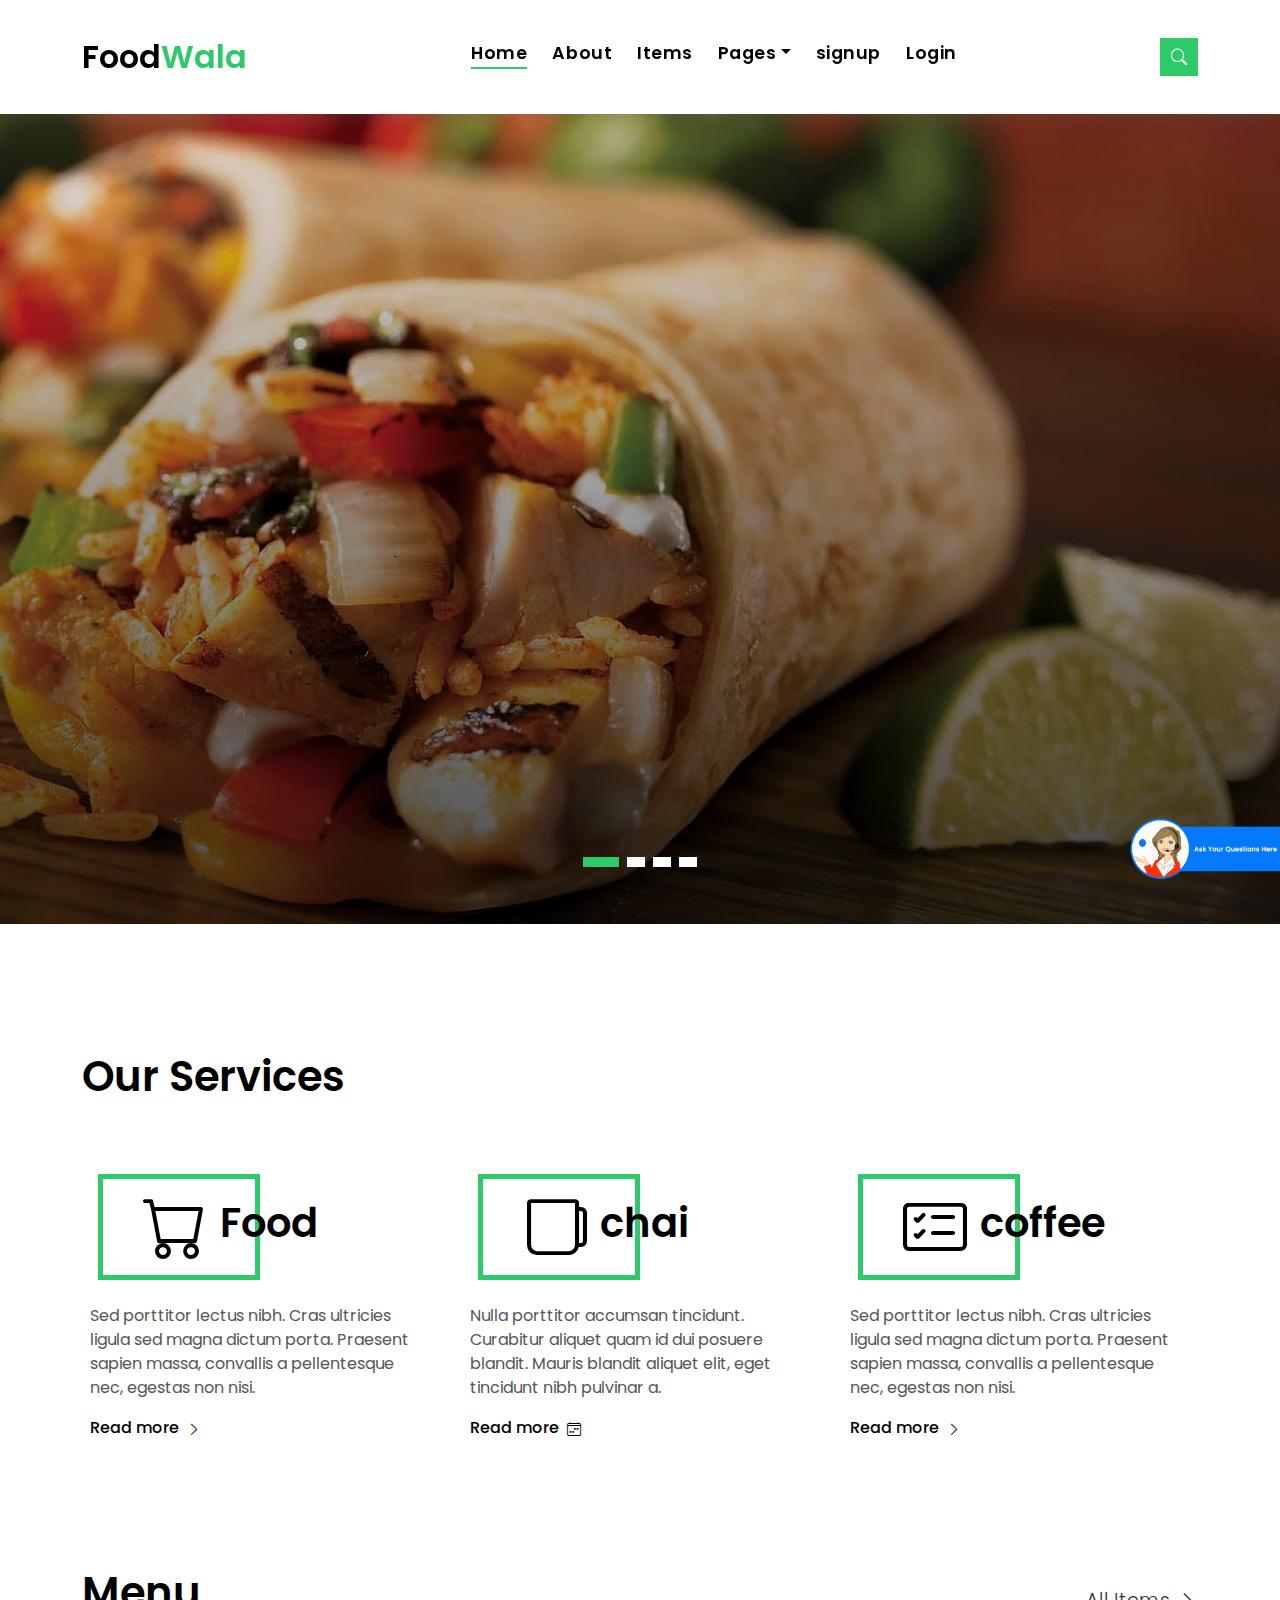
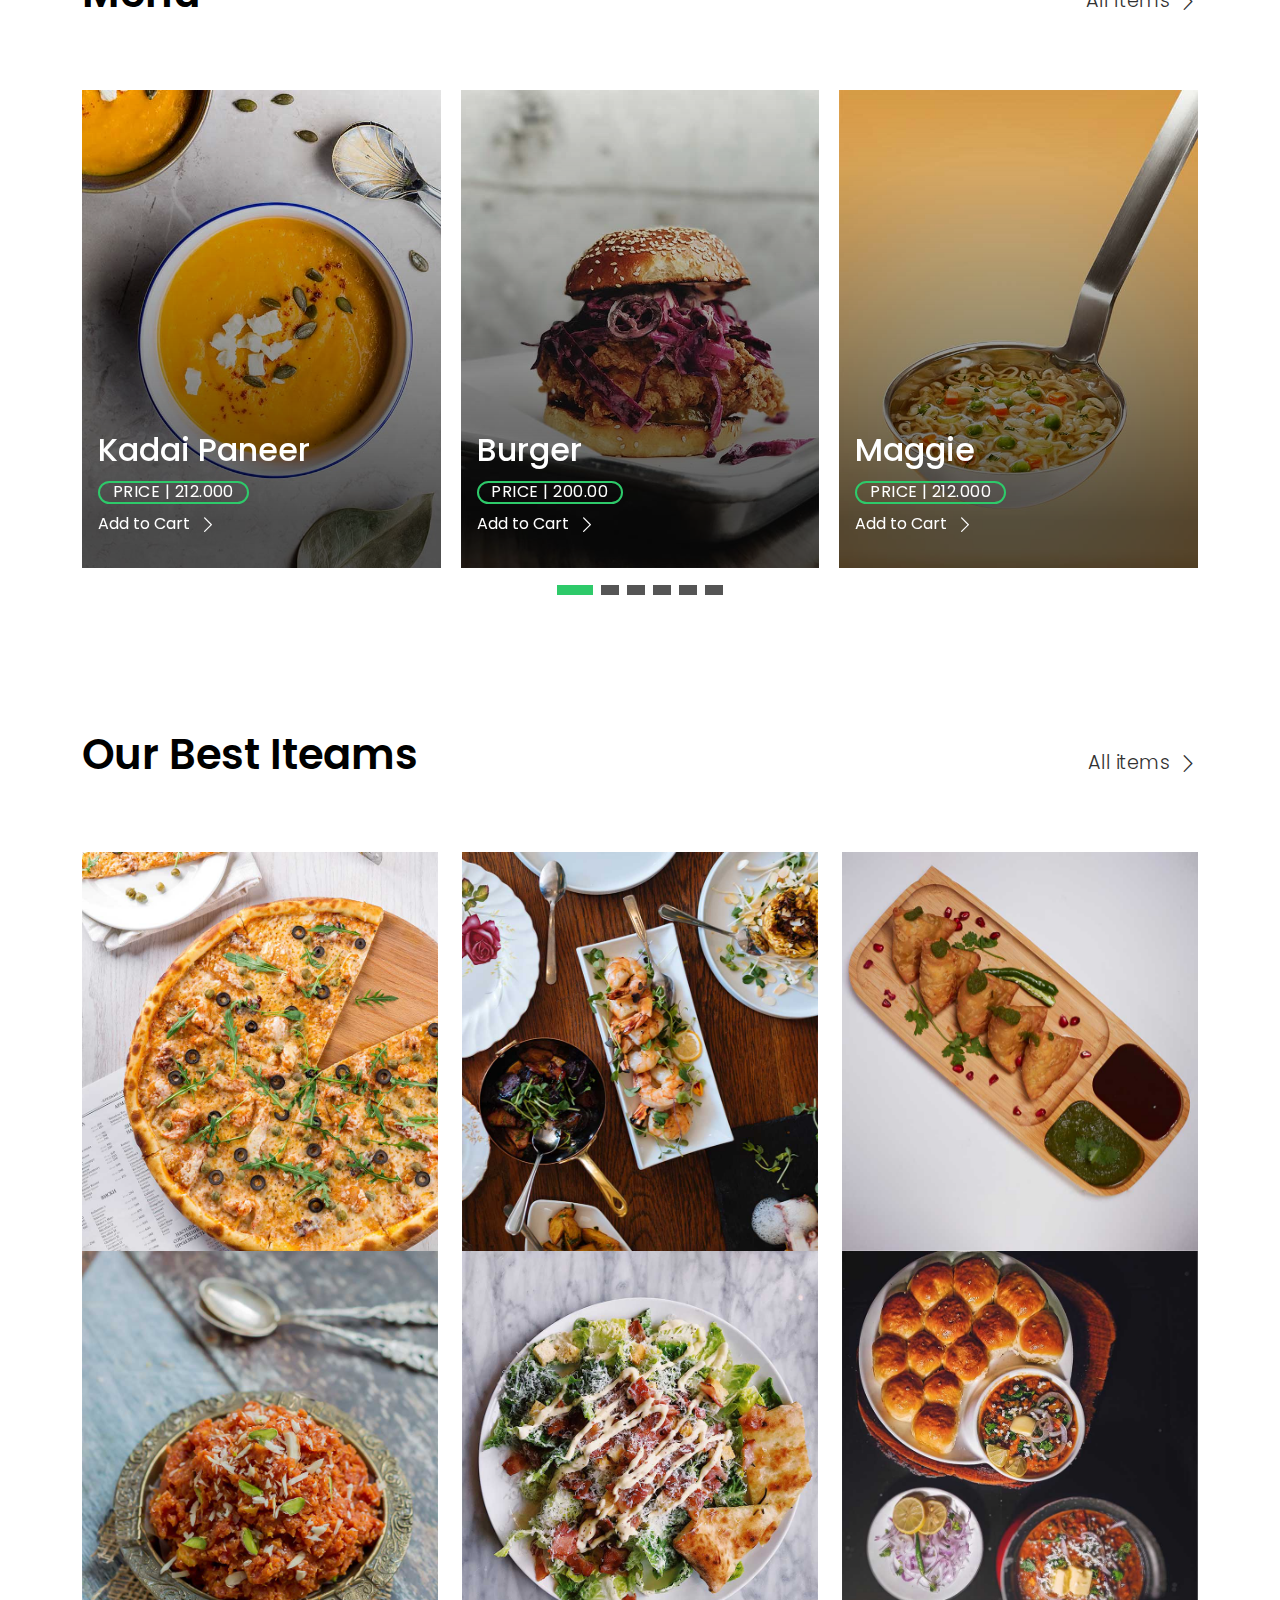
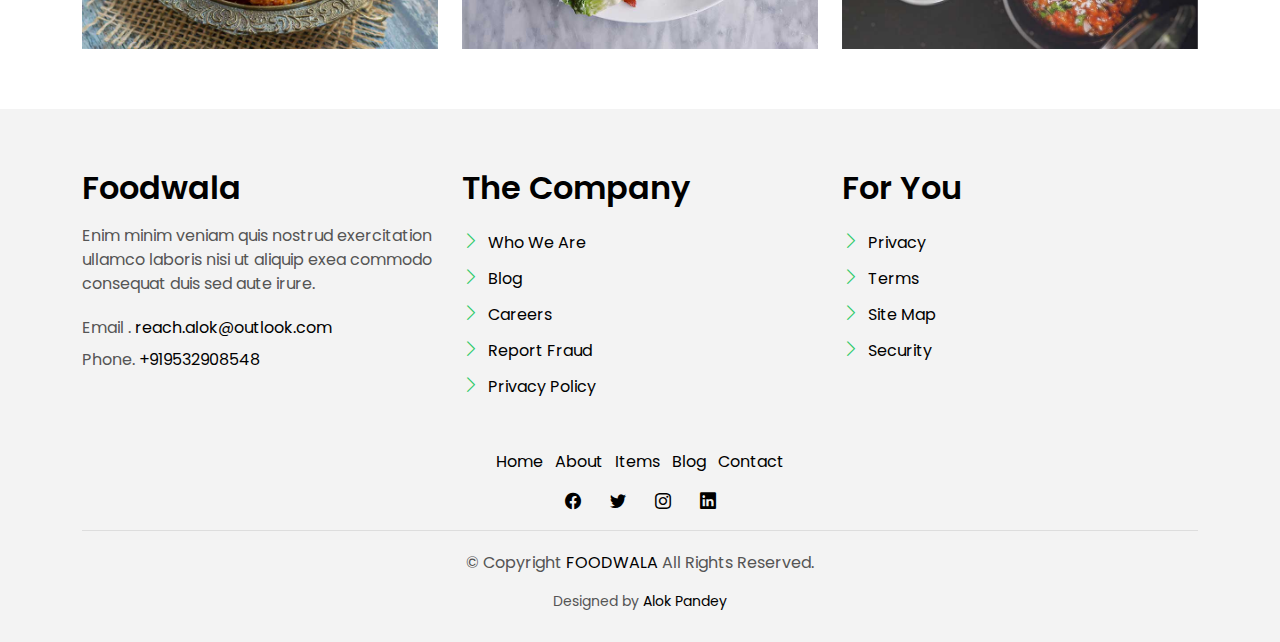
==== commit df1bc54e: "size fixing" ====
--- a/index.html
+++ b/index.html
@@ -1207,10 +1207,10 @@
   .blink_me{
   z-index: 1000;
   position: fixed;
-  bottom: -20px;
-  right: 62px;
-  color: green;
-  font-size: 130px;
+  bottom: 1.8rem;
+  right: 8.2rem;
+  color: #0579fb;
+  font-size: 60px;
   }
   .blink_me {
     animation: blinker 1s linear infinite;
@@ -1224,8 +1224,8 @@
   #swar-chatBot {
   cursor: pointer;
   position: fixed;
-  bottom: 0rem;
-  width: 150px;
+  bottom: -2rem;
+  width: 175px;
   right: 0rem;
   z-index: 1000;
   background-color: transparent !important;
@@ -1249,7 +1249,7 @@
   </style>
 
 
-<img src="Chatbot.png"id="swar-chatBot"width="100px"class="bg-light swar-close"alt=""value="PLAY" onclick="play()"/>
+<img src="icochatbot.png"id="swar-chatBot"width="100px"class="bg-light swar-close"alt=""value="PLAY" onclick="play()"/>
 <div class="blink_me" id="swarblink">.</div>
 <audio id="audio" src="https://swar.helper4u.in/static/facebookchat.mp3"></audio>
 <div id="iframe" class="iframe-class">
